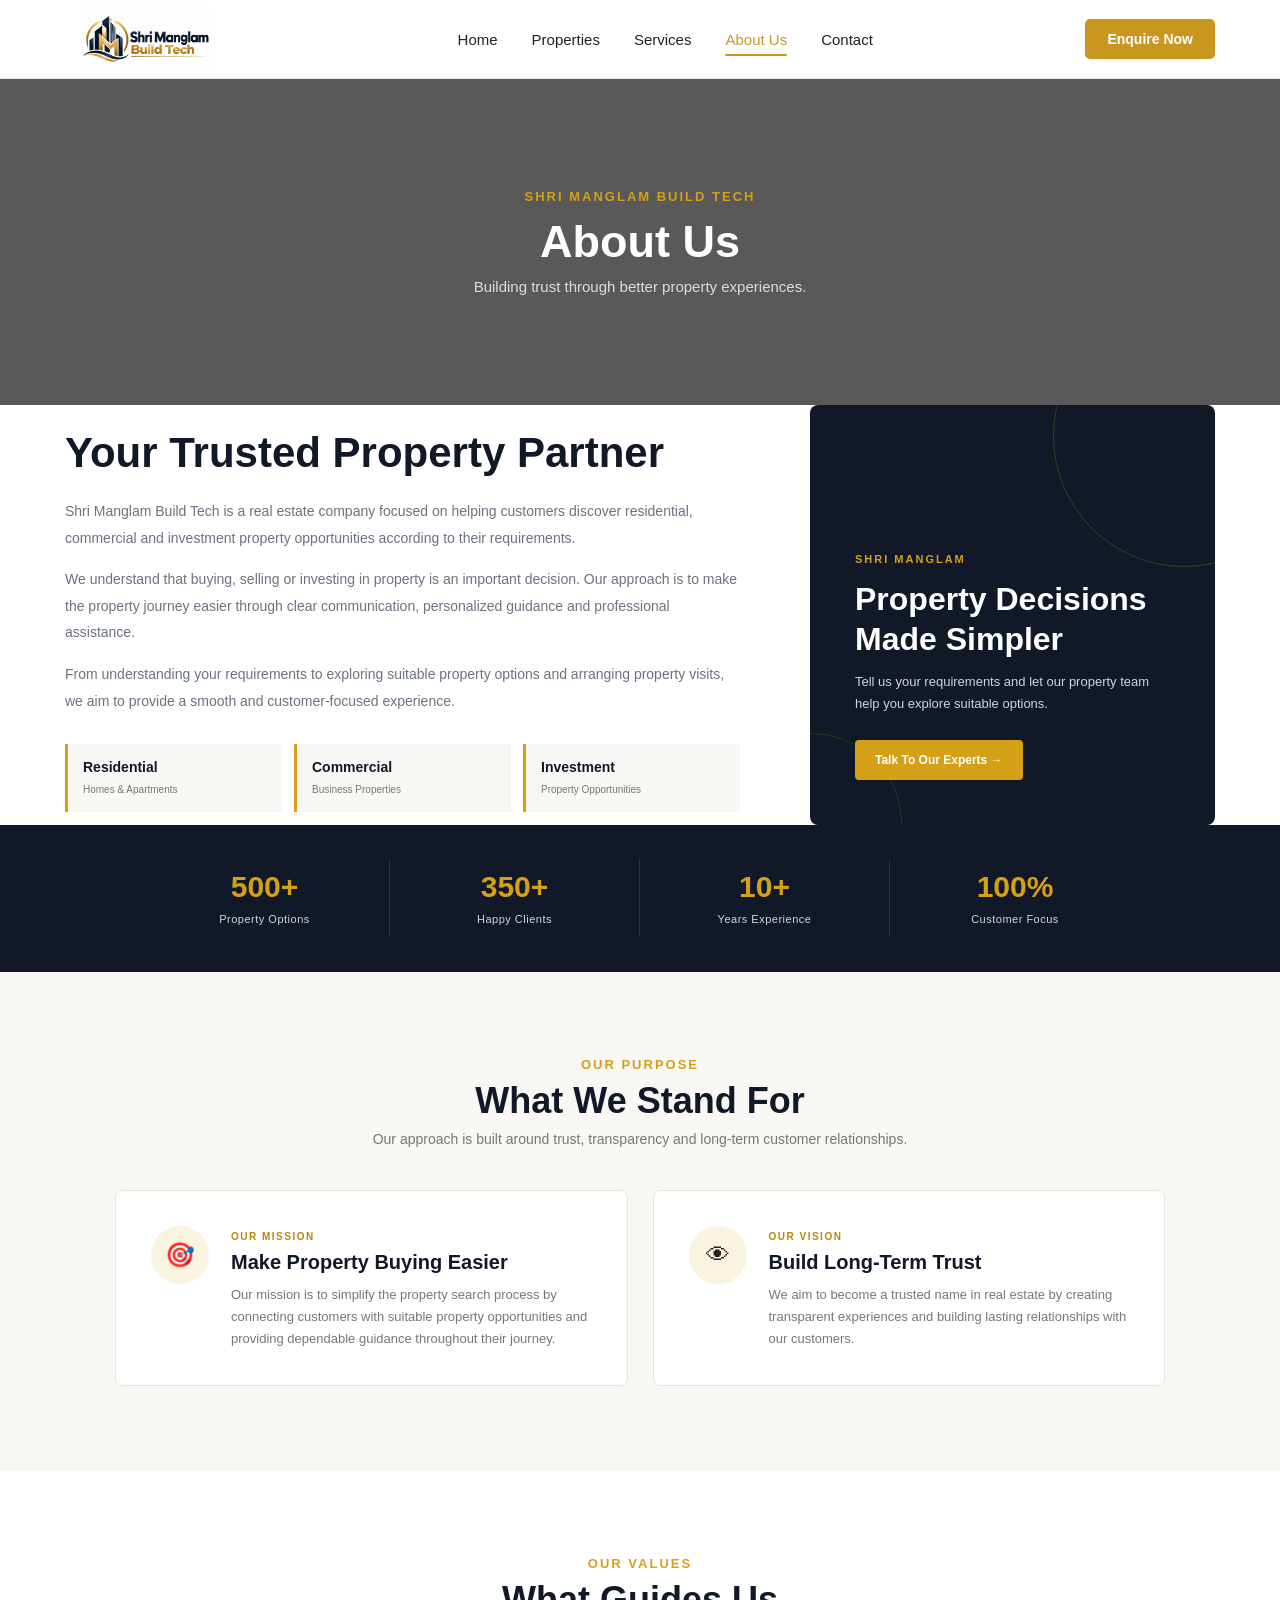
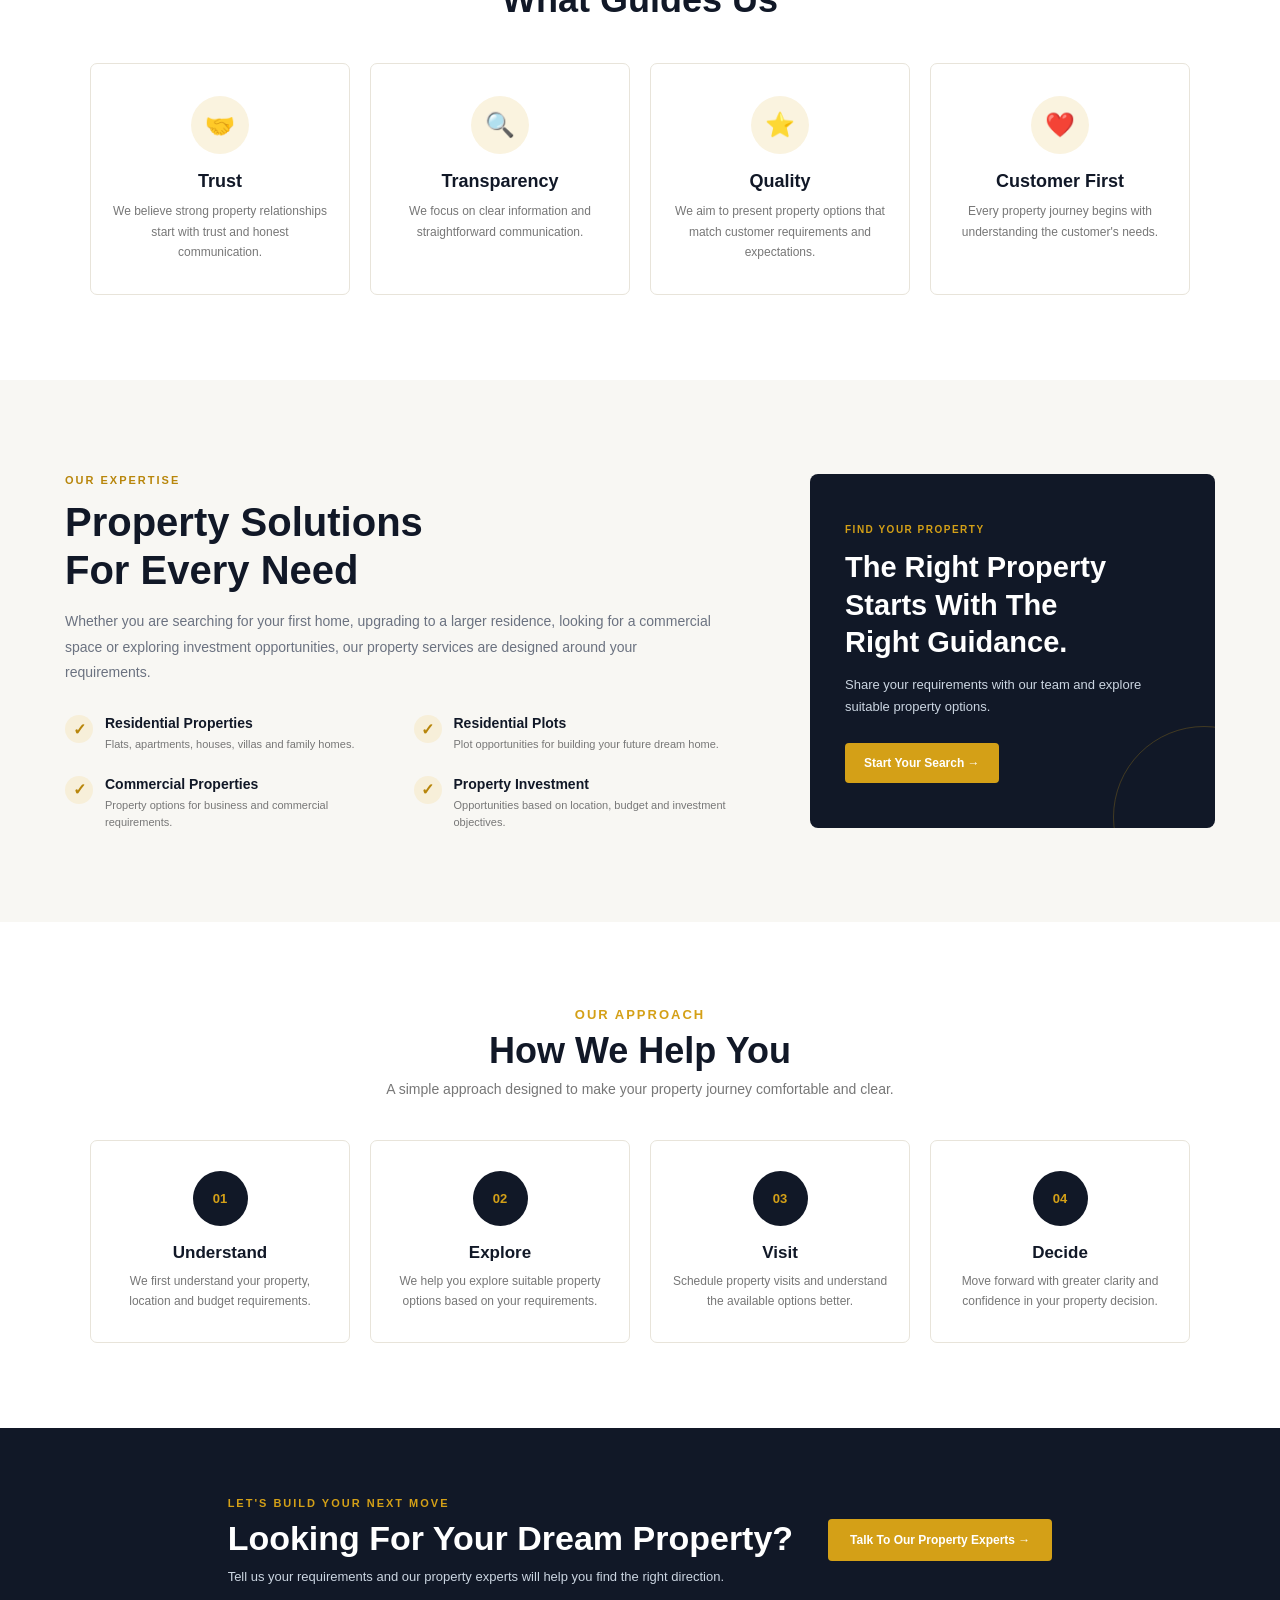
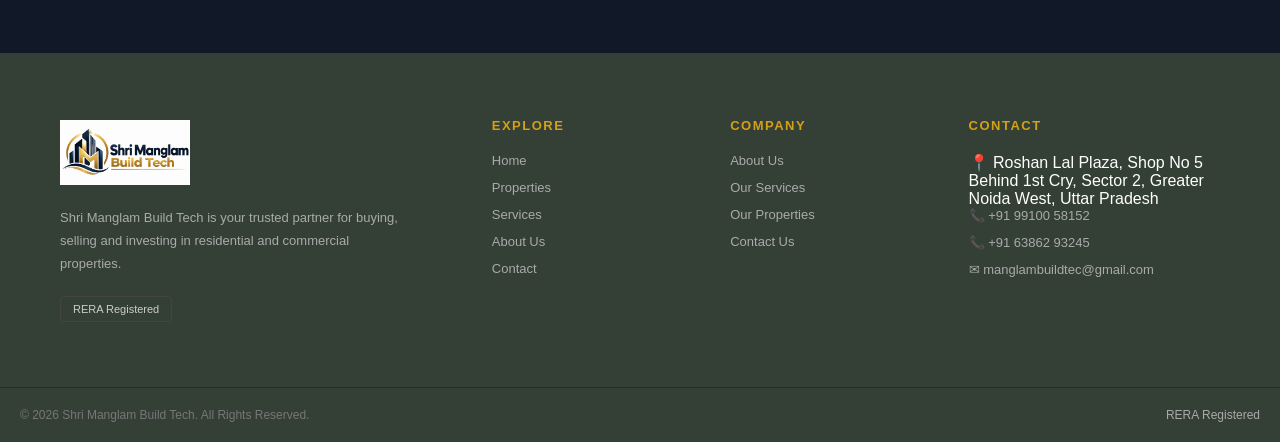
==== about.html @ 51205981 "Initial website" ====
<!DOCTYPE html>
<html lang="en">

<head>
    <meta charset="UTF-8">
    <meta name="viewport" content="width=device-width, initial-scale=1.0">

    <title>About Us | Shri Manglam Build Tech</title>

    <meta name="description"
        content="Learn about Shri Manglam Build Tech and our approach to residential, commercial and investment property solutions.">

    <link rel="stylesheet" href="style.css">
</head>

<body>

    <!-- ================= HEADER ================= -->

    <header class="header">

        <nav class="navbar">

            <div class="logo">
                <a href="index.html">
                    <img src="manglam-logo.jpg" alt="Shri Manglam Build Tech">
                </a>
            </div>

            <ul class="nav-links" id="navLinks">

                <li>
                    <a href="index.html">Home</a>
                </li>

                <li>
                    <a href="properties.html">Properties</a>
                </li>

                <li>
                    <a href="services.html">Services</a>
                </li>

                <li>
                    <a class="active" href="about.html">About Us</a>
                </li>

                <li>
                    <a href="contact.html">Contact</a>
                </li>

            </ul>

            <button class="nav-btn" onclick="openEnquiry()">
                Enquire Now
            </button>

            <div class="menu-icon" onclick="toggleMenu()">
                ☰
            </div>

        </nav>

    </header>


    <!-- ================= PAGE BANNER ================= -->

    <section class="page-banner">

        <div>

            <span class="banner-label">
                SHRI MANGLAM BUILD TECH
            </span>

            <h1>
                About Us
            </h1>

            <p>
                Building trust through better property experiences.
            </p>

        </div>

    </section>


    <!-- ================= ABOUT INTRO ================= -->

    <section class="about-main">

        <div class="about-main-container">

            <div class="about-main-content">


                <h2>
                    Your Trusted Property Partner
                </h2>

                <p>
                    Shri Manglam Build Tech is a real estate company
                    focused on helping customers discover residential,
                    commercial and investment property opportunities
                    according to their requirements.
                </p>

                <p>
                    We understand that buying, selling or investing
                    in property is an important decision. Our approach
                    is to make the property journey easier through
                    clear communication, personalized guidance and
                    professional assistance.
                </p>

                <p>
                    From understanding your requirements to exploring
                    suitable property options and arranging property
                    visits, we aim to provide a smooth and
                    customer-focused experience.
                </p>


                <div class="about-highlight">

                    <div>
                        <strong>Residential</strong>
                        <span>Homes & Apartments</span>
                    </div>

                    <div>
                        <strong>Commercial</strong>
                        <span>Business Properties</span>
                    </div>

                    <div>
                        <strong>Investment</strong>
                        <span>Property Opportunities</span>
                    </div>

                </div>

            </div>


            <div class="about-main-box">

                <div class="about-box-content">

                    <span>
                        SHRI MANGLAM
                    </span>

                    <h3>
                        Property Decisions
                        <br>
                        Made Simpler
                    </h3>

                    <p>
                        Tell us your requirements and let our
                        property team help you explore suitable
                        options.
                    </p>

                    <button onclick="openEnquiry()">
                        Talk To Our Experts →
                    </button>

                </div>

            </div>

        </div>

    </section>


    <!-- ================= STATS ================= -->

    <section class="about-stats">

        <div class="about-stats-container">

            <div class="about-stat">
                <strong>500+</strong>
                <span>Property Options</span>
            </div>

            <div class="about-stat">
                <strong>350+</strong>
                <span>Happy Clients</span>
            </div>

            <div class="about-stat">
                <strong>10+</strong>
                <span>Years Experience</span>
            </div>

            <div class="about-stat">
                <strong>100%</strong>
                <span>Customer Focus</span>
            </div>

        </div>

    </section>


    <!-- ================= MISSION & VISION ================= -->

    <section class="mission-section">

        <div class="section-heading">

            <p>OUR PURPOSE</p>

            <h2>
                What We Stand For
            </h2>

            <span>
                Our approach is built around trust, transparency
                and long-term customer relationships.
            </span>

        </div>


        <div class="mission-grid">

            <!-- Mission -->

            <div class="mission-card">

                <div class="mission-icon">
                    🎯
                </div>

                <div>

                    <span>
                        OUR MISSION
                    </span>

                    <h3>
                        Make Property Buying Easier
                    </h3>

                    <p>
                        Our mission is to simplify the property
                        search process by connecting customers
                        with suitable property opportunities and
                        providing dependable guidance throughout
                        their journey.
                    </p>

                </div>

            </div>


            <!-- Vision -->

            <div class="mission-card">

                <div class="mission-icon">
                    👁
                </div>

                <div>

                    <span>
                        OUR VISION
                    </span>

                    <h3>
                        Build Long-Term Trust
                    </h3>

                    <p>
                        We aim to become a trusted name in real
                        estate by creating transparent experiences
                        and building lasting relationships with
                        our customers.
                    </p>

                </div>

            </div>

        </div>

    </section>


    <!-- ================= OUR VALUES ================= -->

    <section class="values-section">

        <div class="section-heading">

            <p>OUR VALUES</p>

            <h2>
                What Guides Us
            </h2>

        </div>


        <div class="values-grid">

            <div class="value-card">

                <div class="value-icon">
                    🤝
                </div>

                <h3>
                    Trust
                </h3>

                <p>
                    We believe strong property relationships
                    start with trust and honest communication.
                </p>

            </div>


            <div class="value-card">

                <div class="value-icon">
                    🔍
                </div>

                <h3>
                    Transparency
                </h3>

                <p>
                    We focus on clear information and
                    straightforward communication.
                </p>

            </div>


            <div class="value-card">

                <div class="value-icon">
                    ⭐
                </div>

                <h3>
                    Quality
                </h3>

                <p>
                    We aim to present property options that
                    match customer requirements and expectations.
                </p>

            </div>


            <div class="value-card">

                <div class="value-icon">
                    ❤️
                </div>

                <h3>
                    Customer First
                </h3>

                <p>
                    Every property journey begins with
                    understanding the customer's needs.
                </p>

            </div>

        </div>

    </section>


    <!-- ================= PROPERTY EXPERTISE ================= -->

    <section class="expertise-section">

        <div class="expertise-container">

            <div class="expertise-content">

                <span>
                    OUR EXPERTISE
                </span>

                <h2>
                    Property Solutions
                    <br>
                    For Every Need
                </h2>

                <p>
                    Whether you are searching for your first home,
                    upgrading to a larger residence, looking for
                    a commercial space or exploring investment
                    opportunities, our property services are
                    designed around your requirements.
                </p>


                <div class="expertise-list">

                    <div class="expertise-item">

                        <span>✓</span>

                        <div>

                            <h3>
                                Residential Properties
                            </h3>

                            <p>
                                Flats, apartments, houses,
                                villas and family homes.
                            </p>

                        </div>

                    </div>


                    <div class="expertise-item">

                        <span>✓</span>

                        <div>

                            <h3>
                                Residential Plots
                            </h3>

                            <p>
                                Plot opportunities for building
                                your future dream home.
                            </p>

                        </div>

                    </div>


                    <div class="expertise-item">

                        <span>✓</span>

                        <div>

                            <h3>
                                Commercial Properties
                            </h3>

                            <p>
                                Property options for business
                                and commercial requirements.
                            </p>

                        </div>

                    </div>


                    <div class="expertise-item">

                        <span>✓</span>

                        <div>

                            <h3>
                                Property Investment
                            </h3>

                            <p>
                                Opportunities based on location,
                                budget and investment objectives.
                            </p>

                        </div>

                    </div>

                </div>

            </div>


            <div class="expertise-box">

                <span>
                    FIND YOUR PROPERTY
                </span>

                <h3>
                    The Right Property
                    <br>
                    Starts With The
                    <br>
                    Right Guidance.
                </h3>

                <p>
                    Share your requirements with our team
                    and explore suitable property options.
                </p>

                <button onclick="openEnquiry()">
                    Start Your Search →
                </button>

            </div>

        </div>

    </section>


    <!-- ================= HOW WE WORK ================= -->

    <section class="about-process">

        <div class="section-heading">

            <p>
                OUR APPROACH
            </p>

            <h2>
                How We Help You
            </h2>

            <span>
                A simple approach designed to make your
                property journey comfortable and clear.
            </span>

        </div>


        <div class="about-process-grid">

            <div class="about-process-card">

                <div class="process-number">
                    01
                </div>

                <h3>
                    Understand
                </h3>

                <p>
                    We first understand your property,
                    location and budget requirements.
                </p>

            </div>


            <div class="about-process-card">

                <div class="process-number">
                    02
                </div>

                <h3>
                    Explore
                </h3>

                <p>
                    We help you explore suitable property
                    options based on your requirements.
                </p>

            </div>


            <div class="about-process-card">

                <div class="process-number">
                    03
                </div>

                <h3>
                    Visit
                </h3>

                <p>
                    Schedule property visits and understand
                    the available options better.
                </p>

            </div>


            <div class="about-process-card">

                <div class="process-number">
                    04
                </div>

                <h3>
                    Decide
                </h3>

                <p>
                    Move forward with greater clarity
                    and confidence in your property decision.
                </p>

            </div>

        </div>

    </section>


    <!-- ================= CTA ================= -->

    <section class="about-cta">

        <div>

            <span>
                LET'S BUILD YOUR NEXT MOVE
            </span>

            <h2>
                Looking For Your Dream Property?
            </h2>

            <p>
                Tell us your requirements and our property
                experts will help you find the right direction.
            </p>

        </div>

        <button onclick="openEnquiry()">
            Talk To Our Property Experts →
        </button>

    </section>


    <!-- ================= FOOTER ================= -->

    <footer class="site-footer">

        <div class="footer-container">

            <!-- BRAND -->

            <div class="footer-brand">

                <a href="index.html" class="footer-logo">

                    <img
                        src="manglam-logo.jpg"
                        alt="Shri Manglam Build Tech">

                </a>

                <p>
                    Shri Manglam Build Tech is your trusted partner
                    for buying, selling and investing in residential
                    and commercial properties.
                </p>

                <span class="footer-rera">
                    RERA Registered
                </span>

            </div>


            <!-- EXPLORE -->

            <div class="footer-column">

                <h3>
                    EXPLORE
                </h3>

                <a href="index.html">
                    Home
                </a>

                <a href="properties.html">
                    Properties
                </a>

                <a href="services.html">
                    Services
                </a>

                <a href="about.html">
                    About Us
                </a>

                <a href="contact.html">
                    Contact
                </a>

            </div>


            <!-- COMPANY -->

            <div class="footer-column">

                <h3>
                    COMPANY
                </h3>

                <a href="about.html">
                    About Us
                </a>

                <a href="services.html">
                    Our Services
                </a>

                <a href="properties.html">
                    Our Properties
                </a>

                <a href="contact.html">
                    Contact Us
                </a>

            </div>


            <!-- CONTACT -->

            <div class="footer-column footer-contact">

                <h3>
                    CONTACT
                </h3>

                <p>
                    📍 Roshan Lal Plaza, Shop No 5 Behind 1st Cry, Sector 2,
                    Greater Noida West, Uttar Pradesh
                </p>

                <a href="tel:+919910058152">
                    📞 +91 99100 58152
                </a>

                <a href="tel:+916386293245">
                    📞 +91 63862 93245
                </a>

                <a href="mailto:manglambuildtec@gmail.com">
                    ✉ manglambuildtec@gmail.com
                </a>

            </div>

        </div>


        <!-- FOOTER BOTTOM -->

        <div class="footer-bottom">

            <p>
                © 2026 Shri Manglam Build Tech.
                All Rights Reserved.
            </p>

            <span>
                RERA Registered
            </span>

        </div>

    </footer>


    <!-- ================= SCRIPT ================= -->

    <script src="script.js"></script>

</body>

</html>
---- style.css ----
/* =========================================================
   RESET
========================================================= */

* {
    margin: 0;
    padding: 0;
    box-sizing: border-box;
}

html {
    scroll-behavior: smooth;
}

body {
    font-family: "Poppins", sans-serif;
    color: #222;
    background: #fff;
    overflow-x: hidden;
}

button,
input,
select,
textarea {
    font-family: inherit;
}


/* =========================================================
   NAVBAR
========================================================= */

.header {
    width: 100%;
    position: relative;
    z-index: 1000;
    background: #fff;
    border-bottom: 1px solid #eee;
}

.navbar {
    width: 100%;
    max-width: 1200px;
    height: 78px;
    margin: 0 auto;
    padding: 0 25px;

    display: flex;
    align-items: center;
    justify-content: space-between;
}


/* =========================================================
   LOGO
========================================================= */

.logo {
    width: 180px;
    height: 75px;
    display: flex;
    align-items: center;
}

.logo img {
    width: 160px;
    height: 65px;
    object-fit: contain;
    display: block;
}


/* =========================================================
   NAVIGATION LINKS
========================================================= */

.nav-links {
    display: flex;
    align-items: center;
    justify-content: center;

    gap: 34px;

    list-style: none;
    margin: 0;
    padding: 0;
}

.nav-links li {
    margin: 0;
    padding: 0;
}

.nav-links a {
    position: relative;

    display: inline-block;

    color: #222;
    text-decoration: none;

    font-size: 15px;
    font-weight: 500;

    padding: 8px 0;

    transition: all 0.3s ease;
}

.nav-links a:hover {
    color: #c99620;
}

.nav-links a.active {
    color: #c99620;
}

.nav-links a.active::after {
    content: "";

    position: absolute;

    left: 0;
    bottom: 0;

    width: 100%;
    height: 2px;

    background: #c99620;

    border-radius: 5px;
}


/* =========================================================
   ENQUIRE BUTTON
========================================================= */

.nav-btn {
    border: none;
    outline: none;

    background: #c99620;
    color: #fff;

    padding: 12px 22px;

    border-radius: 5px;

    font-size: 14px;
    font-weight: 600;

    cursor: pointer;

    transition: all 0.3s ease;
}

.nav-btn:hover {
    background: #a8790d;
    transform: translateY(-2px);
}


/* =========================================================
   MOBILE MENU ICON
========================================================= */

.menu-icon {
    display: none;

    font-size: 28px;
    color: #222;

    cursor: pointer;
    user-select: none;
}


/* =========================================================
   HERO SECTION
========================================================= */

.hero {
    min-height: 620px;

    position: relative;

    background-image:
        url("https://images.unsplash.com/photo-1600585154340-be6161a56a0c");

    background-size: cover;
    background-position: center;

    display: flex;
    align-items: center;
}

.hero-overlay {
    position: absolute;
    inset: 0;

    background:
        linear-gradient(
            90deg,
            rgba(0, 0, 0, 0.75),
            rgba(0, 0, 0, 0.40),
            rgba(0, 0, 0, 0.25)
        );
}

.hero-content {
    position: relative;
    z-index: 2;

    width: 100%;
    max-width: 1200px;

    margin: 0 auto;

    padding: 60px 25px;

    color: #fff;
}

.small-heading {
    color: #d4a017;

    font-size: 14px;
    font-weight: 600;

    letter-spacing: 2px;

    margin-bottom: 15px;
}

.hero h1 {
    max-width: 800px;

    font-size: 58px;
    line-height: 1.15;

    font-weight: 600;

    margin-bottom: 22px;
}

.hero h1 span {
    color: #d4a017;
}

.hero-text {
    max-width: 620px;

    font-size: 17px;
    line-height: 1.8;

    color: #f1f1f1;

    margin-bottom: 30px;
}


/* =========================================================
   HERO BUTTONS
========================================================= */

.hero-buttons {
    display: flex;
    align-items: center;

    gap: 15px;
}

.primary-btn,
.secondary-btn {
    display: inline-flex;
    align-items: center;
    justify-content: center;

    min-height: 48px;

    padding: 13px 25px;

    border-radius: 5px;

    font-size: 14px;
    font-weight: 600;

    text-decoration: none;

    cursor: pointer;

    transition: all 0.3s ease;
}

.primary-btn {
    background: #d4a017;
    color: #fff;

    border: 1px solid #d4a017;
}

.primary-btn:hover {
    background: #b8860b;
    border-color: #b8860b;

    transform: translateY(-2px);
}

.secondary-btn {
    background: transparent;
    color: #fff;

    border: 1px solid rgba(255, 255, 255, 0.8);
}

.secondary-btn:hover {
    background: #fff;
    color: #111827;

    transform: translateY(-2px);
}


/* =========================================================
   PROPERTY SEARCH
========================================================= */

.search-section {
    position: relative;
    z-index: 10;

    margin-top: -65px;

    padding: 0 20px;
}

.search-container {
    width: 100%;
    max-width: 1100px;

    margin: 0 auto;

    background: #fff;

    padding: 28px;

    border-radius: 10px;

    box-shadow:
        0 10px 40px rgba(0, 0, 0, 0.14);
}

.search-title {
    margin-bottom: 20px;
}

.search-title h2 {
    font-size: 25px;
    font-weight: 600;

    color: #111827;
}

.search-title p {
    margin-top: 4px;

    color: #777;
    font-size: 14px;
}

.search-form {
    display: grid;

    grid-template-columns:
        1fr
        1fr
        1fr
        auto;

    gap: 15px;

    align-items: end;
}

.input-box label {
    display: block;

    margin-bottom: 7px;

    color: #333;

    font-size: 13px;
    font-weight: 600;
}

.input-box input,
.input-box select {
    width: 100%;

    height: 46px;

    padding: 0 13px;

    border: 1px solid #ddd;
    border-radius: 5px;

    outline: none;

    background: #fff;

    color: #333;

    font-size: 14px;

    transition: border-color 0.3s ease;
}

.input-box input:focus,
.input-box select:focus {
    border-color: #d4a017;
}

.search-btn {
    height: 46px;

    padding: 0 22px;

    background: #111827;
    color: #fff;

    border: none;
    border-radius: 5px;

    cursor: pointer;

    font-size: 14px;
    font-weight: 600;

    transition: all 0.3s ease;
}

.search-btn:hover {
    background: #d4a017;
}


/* =========================================================
   STATS
========================================================= */

.stats {
    width: 100%;
    max-width: 1100px;

    margin: 75px auto;

    padding: 0 20px;

    display: grid;

    grid-template-columns: repeat(4, 1fr);

    gap: 20px;

    text-align: center;
}

.stat {
    padding: 15px;
}

.stat h2 {
    color: #d4a017;

    font-size: 36px;
    font-weight: 600;

    margin-bottom: 4px;
}

.stat p {
    color: #666;

    font-size: 14px;
}


/* =========================================================
   COMMON SECTION
========================================================= */

.section {
    width: 100%;
    max-width: 1200px;

    margin: 75px auto;

    padding: 0 20px;
}

.section-heading {
    text-align: center;

    margin-bottom: 42px;
}

.section-heading p {
    color: #d4a017;

    font-size: 13px;
    font-weight: 600;

    letter-spacing: 2px;

    margin-bottom: 8px;
}

.section-heading h2 {
    color: #111827;

    font-size: 36px;
    font-weight: 600;

    margin-bottom: 8px;
}

.section-heading span {
    color: #777;

    font-size: 14px;
}


/* =========================================================
   PROPERTY GRID
========================================================= */

.property-grid {
    display: grid;

    grid-template-columns: repeat(3, 1fr);

    gap: 25px;
}

.property-card {
    overflow: hidden;

    background: #fff;

    border-radius: 10px;

    box-shadow:
        0 5px 25px rgba(0, 0, 0, 0.09);

    transition: all 0.3s ease;
}

.property-card:hover {
    transform: translateY(-7px);

    box-shadow:
        0 12px 35px rgba(0, 0, 0, 0.13);
}


/* =========================================================
   PROPERTY IMAGE
========================================================= */

.property-image {
    position: relative;

    width: 100%;
    height: 235px;

    overflow: hidden;
}

.property-image img {
    width: 100%;
    height: 100%;

    object-fit: cover;

    display: block;

    transition: transform 0.5s ease;
}

.property-card:hover .property-image img {
    transform: scale(1.05);
}

.property-tag {
    position: absolute;

    top: 15px;
    left: 15px;

    padding: 6px 11px;

    background: #d4a017;
    color: #fff;

    border-radius: 3px;

    font-size: 10px;
    font-weight: 700;

    letter-spacing: 0.5px;
}


/* =========================================================
   PROPERTY CONTENT
========================================================= */

.property-content {
    padding: 21px;
}

.property-type {
    color: #d4a017;

    font-size: 11px;
    font-weight: 700;

    letter-spacing: 1px;

    margin-bottom: 6px;
}

.property-content h3 {
    color: #111827;

    font-size: 20px;
    font-weight: 600;

    line-height: 1.4;

    margin: 0 0 7px;
}

.location {
    color: #777;

    font-size: 13px;

    margin-bottom: 14px;
}

.property-details {
    display: flex;
    flex-wrap: wrap;

    gap: 12px;

    padding-bottom: 15px;

    border-bottom: 1px solid #eee;

    color: #666;

    font-size: 12px;
}

.property-bottom {
    display: flex;

    align-items: center;
    justify-content: space-between;

    gap: 10px;

    padding-top: 15px;
}

.property-bottom h3 {
    color: #111827;

    font-size: 19px;

    margin: 0;
}

.property-bottom a,
.property-bottom button {
    color: #d4a017;

    background: none;

    border: none;

    text-decoration: none;

    cursor: pointer;

    font-size: 13px;
    font-weight: 600;

    transition: color 0.3s ease;
}

.property-bottom a:hover,
.property-bottom button:hover {
    color: #a8790d;
}

.center-btn {
    text-align: center;

    margin-top: 40px;
}


/* =========================================================
   CTA
========================================================= */

.cta {
    width: 100%;

    background: #111827;

    color: #fff;

    padding: 65px 30px;

    display: flex;

    align-items: center;
    justify-content: space-between;

    gap: 40px;
}

.cta > div {
    width: 100%;
    max-width: 750px;

    margin-left: auto;
}

.cta button {
    margin-right: auto;
}

.cta p {
    color: #d4a017;

    font-size: 13px;
    font-weight: 600;

    letter-spacing: 1.5px;
}

.cta h2 {
    font-size: 36px;
    font-weight: 600;

    margin: 8px 0;
}

.cta span {
    color: #ccc;

    font-size: 14px;
}

.cta button {
    background: #d4a017;
    color: #fff;

    border: none;

    padding: 14px 25px;

    border-radius: 5px;

    cursor: pointer;

    font-size: 14px;
    font-weight: 600;

    transition: all 0.3s ease;
}

.cta button:hover {
    background: #b8860b;

    transform: translateY(-2px);
}


/* =========================================================
   FOOTER
========================================================= */

footer {
    background: #0b1120;

    color: #fff;
}

.footer-content {
    width: 100%;
    max-width: 1200px;

    margin: 0 auto;

    padding: 55px 20px;

    display: grid;

    grid-template-columns: 2fr 1fr 1fr;

    gap: 45px;
}

.footer-content h2,
.footer-content h3 {
    color: #fff;

    margin-bottom: 16px;
}

.footer-content h2 {
    font-size: 22px;
}

.footer-content h3 {
    font-size: 16px;
}

.footer-content a {
    display: block;

    color: #ccc;

    text-decoration: none;

    margin: 9px 0;

    font-size: 14px;

    transition: color 0.3s ease;
}

.footer-content a:hover {
    color: #d4a017;
}

.footer-content p {
    color: #ccc;

    font-size: 14px;

    line-height: 1.8;
}

.copyright {
    text-align: center;

    padding: 20px;

    border-top: 1px solid #293244;

    color: #aaa;

    font-size: 13px;
}


/* =========================================================
   PAGE BANNER
========================================================= */

.page-banner {
    background:
        linear-gradient(
            rgba(0, 0, 0, 0.65),
            rgba(0, 0, 0, 0.65)
        ),
        url("https://images.unsplash.com/photo-1564013799919-ab600027ffc6");

    background-size: cover;

    background-position: center;

    padding: 110px 20px;

    text-align: center;

    color: #fff;
}

.page-banner h1 {
    font-size: 45px;
    font-weight: 600;

    margin-bottom: 10px;
}

.page-banner p {
    color: #ddd;

    font-size: 15px;
}


/* =========================================================
   SERVICES
========================================================= */

.service-grid {
    display: grid;

    grid-template-columns: repeat(4, 1fr);

    gap: 25px;
}

.service-card {
    padding: 30px 22px;

    text-align: center;

    background: #fff;

    border-radius: 10px;

    box-shadow:
        0 5px 20px rgba(0, 0, 0, 0.08);

    transition: all 0.3s ease;
}

.service-card:hover {
    transform: translateY(-5px);

    box-shadow:
        0 10px 30px rgba(0, 0, 0, 0.12);
}

.service-icon {
    font-size: 45px;

    margin-bottom: 15px;
}

.service-card h3 {
    color: #111827;

    font-size: 18px;
}

.service-card p {
    color: #666;

    line-height: 1.7;

    margin-top: 10px;

    font-size: 13px;
}


/* =========================================================
   ABOUT
========================================================= */

.about-section {
    width: 100%;
    max-width: 900px;

    margin: 70px auto;

    padding: 0 20px;
}

.about-content h2 {
    color: #111827;

    font-size: 38px;
    font-weight: 600;

    margin-bottom: 20px;
}

.about-content p {
    color: #555;

    line-height: 1.8;

    margin-bottom: 15px;

    font-size: 15px;
}


/* =========================================================
   CONTACT
========================================================= */

.contact-section {
    width: 100%;
    max-width: 1100px;

    margin: 70px auto;

    padding: 0 20px;

    display: grid;

    grid-template-columns: 1fr 1fr;

    gap: 50px;
}

.contact-info h2,
.contact-form h2 {
    color: #111827;

    margin-bottom: 25px;

    font-size: 28px;
}

.contact-info p {
    margin: 20px 0;

    color: #555;

    font-size: 14px;
}

.contact-form form {
    display: flex;

    flex-direction: column;

    gap: 15px;
}

.contact-form input,
.contact-form textarea {
    width: 100%;

    padding: 13px;

    border: 1px solid #ddd;

    border-radius: 5px;

    font-family: inherit;

    outline: none;

    font-size: 14px;
}

.contact-form textarea {
    min-height: 140px;

    resize: vertical;
}

.contact-form input:focus,
.contact-form textarea:focus {
    border-color: #d4a017;
}

.contact-form button {
    background: #d4a017;

    color: #fff;

    padding: 13px;

    border: none;

    border-radius: 5px;

    cursor: pointer;

    font-weight: 600;

    transition: all 0.3s ease;
}

.contact-form button:hover {
    background: #b8860b;
}


/* =========================================================
   ENQUIRY MODAL
========================================================= */

.modal {
    display: none;

    position: fixed;

    inset: 0;

    background: rgba(0, 0, 0, 0.72);

    align-items: center;
    justify-content: center;

    padding: 20px;

    z-index: 2000;
}

.modal-content {
    position: relative;

    width: 100%;
    max-width: 450px;

    background: #fff;

    padding: 32px;

    border-radius: 10px;

    box-shadow:
        0 20px 60px rgba(0, 0, 0, 0.25);
}

.modal-content h2 {
    color: #111827;

    font-size: 25px;

    margin-bottom: 7px;
}

.modal-content > p {
    color: #777;

    font-size: 13px;

    line-height: 1.6;
}

.close-btn {
    position: absolute;

    right: 15px;
    top: 10px;

    width: 35px;
    height: 35px;

    border: none;

    background: none;

    color: #333;

    font-size: 30px;

    line-height: 1;

    cursor: pointer;
}

.close-btn:hover {
    color: #d4a017;
}

.modal-content form {
    display: flex;

    flex-direction: column;

    gap: 15px;

    margin-top: 20px;
}

.modal-content input,
.modal-content select {
    width: 100%;

    height: 45px;

    padding: 0 12px;

    border: 1px solid #ddd;

    border-radius: 5px;

    font-family: inherit;

    outline: none;

    font-size: 14px;
}

.modal-content input:focus,
.modal-content select:focus {
    border-color: #d4a017;
}

.modal-content form button {
    background: #d4a017;

    color: #fff;

    border: none;

    padding: 13px;

    border-radius: 5px;

    cursor: pointer;

    font-weight: 600;

    transition: background 0.3s ease;
}

.modal-content form button:hover {
    background: #b8860b;
}


/* =========================================================
   TABLET
========================================================= */

@media (max-width: 1000px) {

    .navbar {
        padding: 0 20px;
    }

    .logo {
        width: 145px;
    }

    .logo img {
        width: 130px;
        height: 60px;
    }

    .nav-links {
        gap: 20px;
    }

    .nav-links a {
        font-size: 14px;
    }

    .nav-btn {
        padding: 10px 16px;
    }

    .hero h1 {
        font-size: 48px;
    }

    .property-grid {
        grid-template-columns: repeat(2, 1fr);
    }

    .service-grid {
        grid-template-columns: repeat(2, 1fr);
    }

}


/* =========================================================
   MOBILE
========================================================= */

@media (max-width: 768px) {

    /* NAVBAR */

    .navbar {
        height: 70px;

        padding: 0 18px;
    }

    .logo {
        width: 130px;
        height: 60px;
    }

    .logo img {
        width: 120px;
        height: 55px;
    }

    .menu-icon {
        display: block;

        font-size: 28px;

        color: #222;
    }

    .nav-links {
        position: absolute;

        top: 70px;
        left: 0;

        width: 100%;

        display: none;

        flex-direction: column;

        align-items: center;

        gap: 0;

        background: #111827;

        padding: 10px 0;

        box-shadow:
            0 8px 20px rgba(0, 0, 0, 0.15);
    }

    .nav-links.show {
        display: flex;
    }

    .nav-links li {
        width: 100%;

        text-align: center;
    }

    .nav-links a {
        display: block;

        width: 100%;

        padding: 13px 0;

        color: #fff;

        font-size: 15px;
    }

    .nav-links a:hover,
    .nav-links a.active {
        color: #d4a017;
    }

    .nav-links a.active::after {
        display: none;
    }

    .nav-btn {
        display: none;
    }


    /* HERO */

    .hero {
        min-height: 570px;

        background-position: center;
    }

    .hero-content {
        padding: 50px 20px;
    }

    .small-heading {
        font-size: 11px;

        letter-spacing: 1.5px;
    }

    .hero h1 {
        font-size: 38px;

        line-height: 1.2;
    }

    .hero-text {
        font-size: 14px;

        line-height: 1.7;
    }

    .hero-buttons {
        flex-direction: column;

        align-items: stretch;

        width: 100%;
        max-width: 300px;
    }

    .primary-btn,
    .secondary-btn {
        width: 100%;

        text-align: center;
    }


    /* SEARCH */

    .search-section {
        margin-top: -35px;

        padding: 0 15px;
    }

    .search-container {
        padding: 20px;

        margin: 0;
    }

    .search-form {
        grid-template-columns: 1fr;
    }

    .search-btn {
        width: 100%;
    }


    /* STATS */

    .stats {
        grid-template-columns: 1fr 1fr;

        gap: 10px;

        margin: 50px auto;
    }

    .stat {
        padding: 10px;
    }

    .stat h2 {
        font-size: 28px;
    }

    .stat p {
        font-size: 12px;
    }


    /* SECTION */

    .section {
        margin: 55px auto;

        padding: 0 15px;
    }

    .section-heading {
        margin-bottom: 30px;
    }

    .section-heading h2 {
        font-size: 30px;
    }

    .section-heading span {
        display: block;

        font-size: 13px;

        line-height: 1.6;
    }


    /* PROPERTY */

    .property-grid {
        grid-template-columns: 1fr;

        gap: 20px;
    }

    .property-image {
        height: 230px;
    }


    /* CTA */

    .cta {
        flex-direction: column;

        text-align: center;

        padding: 50px 20px;

        gap: 25px;
    }

    .cta > div {
        margin: 0;
    }

    .cta h2 {
        font-size: 30px;
    }

    .cta button {
        margin: 0;
    }


    /* FOOTER */

    .footer-content {
        grid-template-columns: 1fr;

        gap: 30px;

        padding: 40px 20px;
    }


    /* SERVICES */

    .service-grid {
        grid-template-columns: 1fr;

        gap: 20px;
    }


    /* CONTACT */

    .contact-section {
        grid-template-columns: 1fr;

        gap: 35px;

        margin: 50px auto;
    }


    /* PAGE BANNER */

    .page-banner {
        padding: 75px 20px;
    }

    .page-banner h1 {
        font-size: 34px;
    }

}


/* =========================================================
   SMALL MOBILE
========================================================= */

@media (max-width: 480px) {

    .navbar {
        padding: 0 14px;
    }

    .logo {
        width: 115px;

        height: 55px;
    }

    .logo img {
        width: 108px;

        height: 50px;
    }

    .menu-icon {
        font-size: 26px;
    }


    .hero {
        min-height: 550px;
    }

    .hero h1 {
        font-size: 32px;
    }

    .hero-text {
        font-size: 13px;
    }

    .small-heading {
        font-size: 10px;
    }


    .search-container {
        padding: 18px;
    }

    .search-title h2 {
        font-size: 22px;
    }


    .stats {
        grid-template-columns: 1fr 1fr;

        padding: 0 15px;

        gap: 5px;
    }

    .stat h2 {
        font-size: 25px;
    }


    .section-heading h2 {
        font-size: 27px;
    }


    .property-image {
        height: 210px;
    }

    .property-content {
        padding: 18px;
    }

    .property-content h3 {
        font-size: 18px;
    }

    .property-details {
        gap: 8px;

        font-size: 11px;
    }

    .property-bottom {
        align-items: flex-start;

        flex-direction: column;
    }


    .cta h2 {
        font-size: 26px;
    }


    .modal-content {
        padding: 25px 20px;
    }

}
/* =====================================================
   FAQ SECTION
===================================================== */

.faq-section {
    width: 100%;
    padding: 100px 20px;

    background: #f8f7f3;
}

.faq-container {
    width: 100%;
    max-width: 1000px;

    margin: 0 auto;
}

.faq-heading {
    text-align: center;

    max-width: 700px;

    margin: 0 auto 50px;
}

.faq-heading span {
    display: block;

    color: #c49a3a;

    font-size: 13px;
    font-weight: 700;

    letter-spacing: 2px;

    margin-bottom: 12px;
}

.faq-heading h2 {
    color: #171717;

    font-size: 42px;
    line-height: 1.2;

    margin-bottom: 15px;
}

.faq-heading p {
    color: #777;

    font-size: 15px;

    line-height: 1.8;
}


/* FAQ ITEM */

.faq-list {
    width: 100%;
}

.faq-item {
    background: #fff;

    border: 1px solid #e8e4db;

    border-radius: 8px;

    margin-bottom: 15px;

    overflow: hidden;

    transition: all 0.3s ease;
}

.faq-item:hover {
    border-color: #d4a017;
}


/* QUESTION */

.faq-question {
    width: 100%;

    display: flex;

    align-items: center;
    justify-content: space-between;

    gap: 20px;

    padding: 22px 25px;

    background: #fff;

    border: none;

    color: #222;

    text-align: left;

    cursor: pointer;

    font-family: inherit;

    font-size: 16px;
    font-weight: 600;
}

.faq-question:hover {
    color: #b8860b;
}

.faq-icon {
    min-width: 30px;
    width: 30px;
    height: 30px;

    display: flex;

    align-items: center;
    justify-content: center;

    border-radius: 50%;

    background: #f5ecd8;

    color: #b8860b;

    font-size: 20px;
    font-weight: 400;

    transition: transform 0.3s ease;
}

.faq-item.active .faq-icon {
    transform: rotate(180deg);

    background: #d4a017;

    color: #fff;
}


/* ANSWER */

.faq-answer {
    max-height: 0;

    overflow: hidden;

    transition: max-height 0.4s ease;

    padding: 0 25px;
}

.faq-answer p {
    color: #666;

    font-size: 14px;

    line-height: 1.8;

    margin-bottom: 15px;
}

.faq-answer p:last-child {
    margin-bottom: 22px;
}

.faq-answer ul {
    padding-left: 20px;

    margin: 0 0 22px;
}

.faq-answer li {
    color: #666;

    font-size: 14px;

    line-height: 1.9;
}


/* =====================================================
   GET IN TOUCH
===================================================== */

.get-in-touch {
    width: 100%;

    padding: 100px 20px;

    background: #181014;
}

.contact-container {
    width: 100%;
    max-width: 1150px;

    margin: 0 auto;

    display: grid;

    grid-template-columns: 1.05fr 0.95fr;

    gap: 70px;

    align-items: center;
}


/* LEFT */

.contact-content {
    color: #fff;
}

.contact-label {
    display: block;

    color: #d4a017;

    font-size: 13px;
    font-weight: 700;

    letter-spacing: 2px;

    margin-bottom: 15px;
}

.contact-content h2 {
    color: #fff;

    font-size: 42px;

    line-height: 1.25;

    font-weight: 600;

    margin-bottom: 20px;
}

.contact-content > p {
    max-width: 600px;

    color: #c8c8c8;

    font-size: 15px;

    line-height: 1.8;

    margin-bottom: 30px;
}

.rera-box {
    display: flex;

    align-items: center;

    flex-wrap: wrap;

    gap: 8px;

    color: #ddd;

    font-size: 13px;
}

.rera-box strong {
    color: #d4a017;
}

.rera-divider {
    color: #777;

    margin: 0 4px;
}


/* =====================================================
   CONTACT FORM
===================================================== */

.contact-form-box {
    background: #fff;

    padding: 35px;

    border-radius: 10px;

    box-shadow:
        0 15px 50px rgba(0, 0, 0, 0.2);
}

.contact-form-box h3 {
    color: #15755d;

    font-size: 25px;

    margin-bottom: 25px;
}

.form-group {
    margin-bottom: 17px;
}

.form-group label {
    display: block;

    color: #c10c0c;

    font-size: 13px;
    font-weight: 600;

    margin-bottom: 7px;
}

.form-group input {
    width: 100%;

    height: 48px;

    padding: 0 14px;

    border: 1px solid #ddd;

    border-radius: 5px;

    outline: none;

    font-family: inherit;

    font-size: 14px;

    transition: border-color 0.3s ease;
}

.form-group input:focus {
    border-color: #d4a017;
}


/* CAPTCHA */

.captcha-box {
    display: flex;

    align-items: center;

    gap: 12px;

    margin-bottom: 18px;
}

.captcha-box span {
    min-width: 70px;

    color: #0e62a6;

    font-size: 15px;
    font-weight: 600;
}

.captcha-box input {
    width: 100%;

    height: 45px;

    padding: 0 12px;

    border: 1px solid #ddd;

    border-radius: 5px;

    outline: none;
}

.captcha-box input:focus {
    border-color: #d4a017;
}


/* SUBMIT */

.contact-submit {
    width: 100%;

    height: 50px;

    display: flex;

    align-items: center;
    justify-content: center;

    gap: 10px;

    background: #d4a017;

    color: #fff;

    border: none;

    border-radius: 5px;

    cursor: pointer;

    font-size: 14px;
    font-weight: 600;

    transition: all 0.3s ease;
}

.contact-submit:hover {
    background: #b8860b;

    transform: translateY(-2px);
}

.form-disclaimer {
    color: #888;

    font-size: 11px;

    line-height: 1.6;

    text-align: center;

    margin-top: 15px;
}


/* =====================================================
   FOOTER
===================================================== */

.site-footer {
    width: 100%;

    background: #343f36;

    color: #fff;
}

.footer-container {
    width: 100%;
    max-width: 1200px;

    margin: 0 auto;

    padding: 65px 20px;

    display: grid;

    grid-template-columns: 2fr 1fr 1fr 1.3fr;

    gap: 45px;
}


/* FOOTER BRAND */

.footer-brand {
    max-width: 350px;
}

.footer-logo {
    display: inline-flex;

    align-items: center;

    margin-bottom: 18px;
}

.footer-logo img {
    width: 130px;
    height: 70px;

    object-fit: contain;

    display: block;
}

.footer-brand p {
    color: #aaa;

    font-size: 13px;

    line-height: 1.8;

    margin-bottom: 20px;
}

.footer-rera {
    display: inline-block;

    padding: 6px 12px;

    border: 1px solid #444;

    border-radius: 4px;

    color: #ccc;

    font-size: 11px;
}


/* FOOTER COLUMNS */

.footer-column h3 {
    color: #d4a017;

    font-size: 13px;

    letter-spacing: 1.5px;

    margin-bottom: 20px;
}

.footer-column a {
    display: block;

    color: #aaa;

    text-decoration: none;

    font-size: 13px;

    margin-bottom: 12px;

    transition: color 0.3s ease;
}

.footer-column a:hover {
    color: #d4a017;

    padding-left: 3px;
}


/* FOOTER BOTTOM */

.footer-bottom {
    width: 100%;

    border-top: 1px solid #222b3b;

    padding: 20px;

    display: flex;

    align-items: center;
    justify-content: space-between;

    gap: 20px;
}

.footer-bottom p,
.footer-bottom span {
    color: #777;

    font-size: 12px;
}

.footer-bottom span {
    color: #aaa;
}


/* =====================================================
   WHATSAPP
===================================================== */

.whatsapp-button {
    position: fixed;

    right: 22px;
    bottom: 85px;

    z-index: 1500;

    padding: 12px 18px;

    background: #25d366;

    color: #fff;

    text-decoration: none;

    border-radius: 50px;

    font-size: 13px;
    font-weight: 600;

    box-shadow:
        0 5px 20px rgba(0, 0, 0, 0.2);

    transition: all 0.3s ease;
}

.whatsapp-button:hover {
    transform: translateY(-3px);
}


/* =====================================================
   SCROLL TO TOP
===================================================== */

.scroll-top {
    position: fixed;

    right: 22px;
    bottom: 25px;

    z-index: 1500;

    width: 42px;
    height: 42px;

    border: none;

    border-radius: 50%;

    background: #d4a017;

    color: #fff;

    font-size: 20px;

    cursor: pointer;

    opacity: 0;
    visibility: hidden;

    transform: translateY(10px);

    transition: all 0.3s ease;
}

.scroll-top.show {
    opacity: 1;
    visibility: visible;

    transform: translateY(0);
}

.scroll-top:hover {
    background: #b8860b;
}


/* =====================================================
   TABLET
===================================================== */

@media (max-width: 900px) {

    .contact-container {
        grid-template-columns: 1fr;

        gap: 45px;
    }

    .contact-content {
        text-align: center;
    }

    .contact-content > p {
        margin-left: auto;
        margin-right: auto;
    }

    .rera-box {
        justify-content: center;
    }

    .footer-container {
        grid-template-columns: 1.5fr 1fr 1fr;

        gap: 35px;
    }

    .footer-brand {
        grid-column: span 3;
        max-width: 600px;
    }

}


/* =====================================================
   MOBILE
===================================================== */

@media (max-width: 768px) {

    .faq-section {
        padding: 70px 15px;
    }

    .faq-heading {
        margin-bottom: 30px;
    }

    .faq-heading h2 {
        font-size: 32px;
    }

    .faq-heading p {
        font-size: 13px;
    }

    .faq-question {
        padding: 18px;

        font-size: 14px;
    }

    .faq-answer {
        padding: 0 18px;
    }

    .faq-answer p,
    .faq-answer li {
        font-size: 13px;
    }


    /* CONTACT */

    .get-in-touch {
        padding: 70px 15px;
    }

    .contact-container {
        gap: 35px;
    }

    .contact-content h2 {
        font-size: 32px;
    }

    .contact-content > p {
        font-size: 13px;
    }

    .contact-form-box {
        padding: 25px 20px;
    }


    /* FOOTER */

    .footer-container {
        grid-template-columns: 1fr;

        padding: 50px 20px;

        gap: 30px;
    }

    .footer-brand {
        grid-column: auto;

        max-width: 100%;
    }

    .footer-column {
        border-top: 1px solid #202a39;

        padding-top: 25px;
    }

    .footer-bottom {
        flex-direction: column;

        text-align: center;

        padding: 18px;
    }

    .whatsapp-button {
        right: 15px;
        bottom: 75px;
    }

    .scroll-top {
        right: 15px;
        bottom: 20px;
    }

}


/* =====================================================
   SMALL MOBILE
===================================================== */

@media (max-width: 480px) {

    .faq-heading h2 {
        font-size: 28px;
    }

    .faq-question {
        padding: 16px;

        font-size: 13px;
    }

    .faq-icon {
        min-width: 27px;

        width: 27px;
        height: 27px;

        font-size: 18px;
    }

    .contact-content h2 {
        font-size: 28px;
    }

    .contact-form-box {
        padding: 22px 17px;
    }

    .captcha-box {
        gap: 8px;
    }

    .footer-logo img {
        width: 115px;
        height: 60px;
    }

}
/* =====================================================
   PROPERTY PAGE
===================================================== */

.property-intro {
    width: 100%;
    padding: 75px 20px 30px;
    background: #fff;
}

.property-intro-content {
    max-width: 750px;
    margin: 0 auto;
    text-align: center;
}

.property-intro-content > span {
    color: #d4a017;
    font-size: 13px;
    font-weight: 700;
    letter-spacing: 2px;
}

.property-intro-content h2 {
    color: #111827;
    font-size: 38px;
    margin: 10px 0;
}

.property-intro-content p {
    color: #777;
    font-size: 14px;
    line-height: 1.8;
}


/* PAGE BANNER */

.banner-label {
    display: block;
    color: #d4a017;
    font-size: 13px;
    font-weight: 600;
    letter-spacing: 2px;
    margin-bottom: 12px;
}


/* FEATURED PROPERTY */

.featured-card {
    position: relative;
}

.featured-tag {
    position: absolute;
    right: 15px;
    top: 15px;

    background: #111827;
    color: #fff;

    padding: 6px 10px;

    border-radius: 3px;

    font-size: 10px;
    font-weight: 700;
}


/* PRICE */

.property-bottom small {
    display: block;

    color: #999;

    font-size: 10px;

    margin-bottom: 2px;
}

.property-bottom button {
    padding: 9px 14px;

    border: 1px solid #d4a017;

    border-radius: 4px;

    background: transparent;

    color: #b8860b;

    font-family: inherit;

    font-size: 12px;

    font-weight: 600;

    cursor: pointer;

    transition: all 0.3s ease;
}

.property-bottom button:hover {
    background: #d4a017;
    color: #fff;
}


/* =====================================================
   WHY PROPERTY
===================================================== */

.why-property {
    width: 100%;

    padding: 80px 20px;

    background: #f8f7f3;
}

.why-grid {
    width: 100%;
    max-width: 1150px;

    margin: 0 auto;

    display: grid;

    grid-template-columns: repeat(4, 1fr);

    gap: 22px;
}

.why-card {
    background: #fff;

    padding: 30px 22px;

    text-align: center;

    border-radius: 8px;

    border: 1px solid #eee;

    transition: all 0.3s ease;
}

.why-card:hover {
    transform: translateY(-5px);

    box-shadow:
        0 10px 30px rgba(0, 0, 0, 0.08);
}

.why-icon {
    width: 55px;
    height: 55px;

    display: flex;

    align-items: center;
    justify-content: center;

    margin: 0 auto 15px;

    border-radius: 50%;

    background: #f7efd9;

    font-size: 25px;
}

.why-card h3 {
    color: #111827;

    font-size: 18px;

    margin-bottom: 8px;
}

.why-card p {
    color: #777;

    font-size: 13px;

    line-height: 1.7;
}


/* =====================================================
   PROPERTY CTA
===================================================== */

.property-cta {
    width: 100%;

    padding: 65px 30px;

    background: #111827;

    color: #fff;

    display: flex;

    align-items: center;
    justify-content: space-between;

    gap: 35px;
}

.property-cta > div {
    max-width: 750px;

    margin-left: auto;
}

.property-cta > div > span {
    color: #d4a017;

    font-size: 12px;

    font-weight: 700;

    letter-spacing: 1.5px;
}

.property-cta h2 {
    font-size: 34px;

    margin: 8px 0;
}

.property-cta p {
    color: #ccc;

    font-size: 14px;

    line-height: 1.7;
}

.property-cta button {
    margin-right: auto;

    background: #d4a017;

    color: #fff;

    border: none;

    padding: 14px 24px;

    border-radius: 5px;

    cursor: pointer;

    font-family: inherit;

    font-weight: 600;

    white-space: nowrap;

    transition: all 0.3s ease;
}

.property-cta button:hover {
    background: #b8860b;

    transform: translateY(-2px);
}


/* =====================================================
   PROPERTY PAGE RESPONSIVE
===================================================== */

@media (max-width: 900px) {

    .why-grid {
        grid-template-columns: repeat(2, 1fr);
    }

    .property-cta {
        flex-direction: column;

        text-align: center;
    }

    .property-cta > div {
        margin: 0 auto;
    }

    .property-cta button {
        margin: 0 auto;
    }

}


@media (max-width: 768px) {

    .property-intro {
        padding: 55px 20px 20px;
    }

    .property-intro-content h2 {
        font-size: 30px;
    }

    .property-intro-content p {
        font-size: 13px;
    }

    .why-property {
        padding: 60px 15px;
    }

    .why-grid {
        grid-template-columns: 1fr;
    }

    .property-cta {
        padding: 50px 20px;
    }

    .property-cta h2 {
        font-size: 28px;
    }

}


@media (max-width: 480px) {

    .featured-tag {
        top: 10px;
        right: 10px;

        font-size: 9px;
    }

    .property-intro-content h2 {
        font-size: 27px;
    }

    .property-cta h2 {
        font-size: 25px;
    }

}
```css
/* =====================================================
   SERVICES PAGE
===================================================== */

.service-intro {
    width: 100%;
    padding: 75px 20px 35px;
    background: #ffffff;
}

.service-intro-content {
    max-width: 780px;
    margin: auto;
    text-align: center;
}

.service-intro-content > span {
    color: #b8860b;
    font-size: 12px;
    font-weight: 700;
    letter-spacing: 2px;
}

.service-intro-content h2 {
    color: #111827;
    font-size: 40px;
    line-height: 1.2;
    margin: 10px 0 15px;
}

.service-intro-content p {
    color: #6b7280;
    font-size: 14px;
    line-height: 1.8;
}


/* =====================================================
   SERVICE CARDS
===================================================== */

.services-section {
    background: #f8f7f3;
}

.service-grid {
    max-width: 1180px;
    margin: 0 auto;

    display: grid;
    grid-template-columns: repeat(4, 1fr);

    gap: 22px;
}

.service-card {
    position: relative;

    background: #ffffff;

    padding: 32px 25px;

    min-height: 340px;

    border: 1px solid #e8e4da;

    border-radius: 8px;

    transition: all 0.3s ease;

    display: flex;
    flex-direction: column;
}

.service-card:hover {
    transform: translateY(-7px);

    border-color: #d4a017;

    box-shadow:
        0 15px 35px rgba(17, 24, 39, 0.10);
}


/* NUMBER */

.service-number {
    position: absolute;

    top: 18px;
    right: 20px;

    color: #e5e7eb;

    font-size: 28px;

    font-weight: 800;
}


/* ICON */

.service-icon {
    width: 58px;
    height: 58px;

    display: flex;

    align-items: center;
    justify-content: center;

    background: #faf3df;

    border: 1px solid #eee1bb;

    border-radius: 50%;

    font-size: 25px;

    margin-bottom: 22px;
}


/* TITLE */

.service-card h2 {
    color: #111827;

    font-size: 20px;

    margin: 0 0 12px;

    line-height: 1.3;
}


/* TEXT */

.service-card p {
    color: #6b7280;

    font-size: 13px;

    line-height: 1.75;

    margin-bottom: 20px;
}


/* LINK */

.service-card a {
    margin-top: auto;

    color: #b8860b;

    text-decoration: none;

    font-size: 12px;

    font-weight: 700;

    transition: all 0.3s ease;
}

.service-card a:hover {
    color: #111827;

    padding-left: 4px;
}



/* =====================================================
   SERVICE BENEFITS
===================================================== */

.service-benefits {
    width: 100%;

    padding: 90px 20px;

    background: #ffffff;
}

.service-benefits-container {
    max-width: 1150px;

    margin: auto;

    display: grid;

    grid-template-columns: 1.4fr 0.8fr;

    gap: 70px;

    align-items: center;
}

.service-benefits-content > span {
    color: #b8860b;

    font-size: 12px;

    font-weight: 700;

    letter-spacing: 2px;
}

.service-benefits-content h2 {
    color: #111827;

    font-size: 40px;

    line-height: 1.2;

    margin: 10px 0 15px;
}

.service-benefits-content > p {
    color: #6b7280;

    font-size: 14px;

    line-height: 1.8;

    max-width: 650px;
}


/* BENEFITS */

.benefit-list {
    margin-top: 30px;

    display: grid;

    grid-template-columns: repeat(2, 1fr);

    gap: 25px;
}

.benefit-item {
    display: flex;

    gap: 13px;

    align-items: flex-start;
}

.benefit-icon {
    min-width: 30px;
    height: 30px;

    display: flex;

    align-items: center;
    justify-content: center;

    background: #f7efd9;

    color: #b8860b;

    border-radius: 50%;

    font-weight: 700;
}

.benefit-item h3 {
    color: #111827;

    font-size: 15px;

    margin: 0 0 5px;
}

.benefit-item p {
    color: #777;

    font-size: 12px;

    line-height: 1.6;

    margin: 0;
}


/* BENEFIT BOX */

.service-benefits-box {
    background: #111827;

    padding: 45px 35px;

    border-radius: 8px;

    color: #ffffff;

    position: relative;

    overflow: hidden;
}

.service-benefits-box::after {
    content: "";

    position: absolute;

    width: 150px;
    height: 150px;

    border: 1px solid rgba(212, 160, 23, 0.25);

    border-radius: 50%;

    right: -65px;
    bottom: -65px;
}

.service-benefits-box > span {
    color: #d4a017;

    font-size: 11px;

    font-weight: 700;

    letter-spacing: 1.5px;
}

.service-benefits-box h3 {
    font-size: 31px;

    line-height: 1.2;

    margin: 12px 0;
}

.service-benefits-box p {
    color: #cbd5e1;

    font-size: 13px;

    line-height: 1.7;

    margin-bottom: 25px;
}

.service-benefits-box button {
    background: #d4a017;

    color: #ffffff;

    border: none;

    padding: 13px 18px;

    border-radius: 4px;

    font-family: inherit;

    font-size: 12px;

    font-weight: 700;

    cursor: pointer;

    transition: all 0.3s ease;
}

.service-benefits-box button:hover {
    background: #b8860b;

    transform: translateY(-2px);
}



/* =====================================================
   PROCESS
===================================================== */

.service-process {
    width: 100%;

    padding: 85px 20px;

    background: #f8f7f3;
}

.process-grid {
    max-width: 1100px;

    margin: auto;

    display: grid;

    grid-template-columns: repeat(4, 1fr);

    gap: 20px;
}

.process-card {
    text-align: center;

    background: #ffffff;

    padding: 30px 20px;

    border: 1px solid #e8e4da;

    border-radius: 7px;
}

.process-icon {
    width: 55px;
    height: 55px;

    margin: 0 auto 18px;

    display: flex;

    align-items: center;
    justify-content: center;

    border-radius: 50%;

    background: #111827;

    color: #d4a017;

    font-size: 13px;

    font-weight: 700;
}

.process-card h3 {
    color: #111827;

    font-size: 16px;

    margin-bottom: 9px;
}

.process-card p {
    color: #777;

    font-size: 12px;

    line-height: 1.7;

    margin: 0;
}



/* =====================================================
   SERVICE CTA
===================================================== */

.service-cta {
    width: 100%;

    padding: 65px 30px;

    background: #111827;

    color: #ffffff;

    display: flex;

    align-items: center;

    justify-content: space-between;

    gap: 40px;
}

.service-cta > div {
    max-width: 750px;

    margin-left: auto;
}

.service-cta > div > span {
    color: #d4a017;

    font-size: 11px;

    font-weight: 700;

    letter-spacing: 2px;
}

.service-cta h2 {
    font-size: 34px;

    margin: 8px 0;
}

.service-cta p {
    color: #cbd5e1;

    font-size: 13px;

    line-height: 1.7;
}

.service-cta button {
    margin-right: auto;

    flex-shrink: 0;

    background: #d4a017;

    color: #ffffff;

    border: none;

    padding: 14px 23px;

    border-radius: 4px;

    font-family: inherit;

    font-size: 12px;

    font-weight: 700;

    cursor: pointer;

    transition: all 0.3s ease;
}

.service-cta button:hover {
    background: #b8860b;

    transform: translateY(-2px);
}



/* =====================================================
   TABLET
===================================================== */

@media (max-width: 1000px) {

    .service-grid {
        grid-template-columns: repeat(2, 1fr);
    }

    .process-grid {
        grid-template-columns: repeat(2, 1fr);
    }

    .service-benefits-container {
        grid-template-columns: 1fr;
        gap: 45px;
    }

}



/* =====================================================
   MOBILE
===================================================== */

@media (max-width: 700px) {

    .service-intro {
        padding: 55px 20px 25px;
    }

    .service-intro-content h2 {
        font-size: 30px;
    }

    .service-intro-content p {
        font-size: 13px;
    }

    .service-grid {
        grid-template-columns: 1fr;
    }

    .service-card {
        min-height: auto;
    }

    .service-benefits {
        padding: 65px 20px;
    }

    .service-benefits-content h2 {
        font-size: 30px;
    }

    .benefit-list {
        grid-template-columns: 1fr;
        gap: 20px;
    }

    .service-benefits-box {
        padding: 35px 25px;
    }

    .service-benefits-box h3 {
        font-size: 27px;
    }

    .process-grid {
        grid-template-columns: 1fr;
    }

    .service-process {
        padding: 65px 15px;
    }

    .service-cta {
        padding: 50px 20px;

        flex-direction: column;

        text-align: center;
    }

    .service-cta > div {
        margin: 0 auto;
    }

    .service-cta h2 {
        font-size: 27px;
    }

    .service-cta button {
        margin: 0 auto;
        width: 100%;
        max-width: 280px;
    }

}



/* =====================================================
   SMALL MOBILE
===================================================== */

@media (max-width: 420px) {

    .service-intro-content h2 {
        font-size: 27px;
    }

    .service-card {
        padding: 27px 21px;
    }

    .service-benefits-content h2 {
        font-size: 27px;
    }

}
```css id="v3zq1k"
/* =====================================================
   ABOUT PAGE
===================================================== */

.about-main {
    width: 100%;
    padding: 90px 20px;
    background: #ffffff;
}

.about-main-container {
    max-width: 1150px;
    margin: auto;

    display: grid;
    grid-template-columns: 1.25fr 0.75fr;

    gap: 70px;

    align-items: center;
}

.about-main-content > .about-label {
    color: #b8860b;
    font-size: 12px;
    font-weight: 700;
    letter-spacing: 2px;
}

.about-main-content h2 {
    color: #111827;
    font-size: 42px;
    line-height: 1.2;

    margin: 10px 0 20px;
}

.about-main-content > p {
    color: #6b7280;
    font-size: 14px;
    line-height: 1.9;

    margin-bottom: 15px;
}


/* HIGHLIGHTS */

.about-highlight {
    margin-top: 30px;

    display: grid;
    grid-template-columns: repeat(3, 1fr);

    gap: 12px;
}

.about-highlight > div {
    padding: 15px;

    background: #f8f7f3;

    border-left: 3px solid #d4a017;
}

.about-highlight strong {
    display: block;

    color: #111827;
    font-size: 14px;

    margin-bottom: 4px;
}

.about-highlight span {
    color: #777;
    font-size: 10px;
    line-height: 1.4;
}


/* ABOUT DARK BOX */

.about-main-box {
    min-height: 420px;

    background: #111827;

    border-radius: 8px;

    padding: 45px;

    display: flex;
    align-items: flex-end;

    position: relative;
    overflow: hidden;
}

.about-main-box::before {
    content: "";

    position: absolute;

    width: 260px;
    height: 260px;

    border: 1px solid rgba(212, 160, 23, 0.25);

    border-radius: 50%;

    top: -100px;
    right: -100px;
}

.about-main-box::after {
    content: "";

    position: absolute;

    width: 180px;
    height: 180px;

    border: 1px solid rgba(212, 160, 23, 0.18);

    border-radius: 50%;

    bottom: -90px;
    left: -90px;
}

.about-box-content {
    position: relative;
    z-index: 2;
}

.about-box-content > span {
    color: #d4a017;

    font-size: 11px;
    font-weight: 700;

    letter-spacing: 2px;
}

.about-box-content h3 {
    color: #ffffff;

    font-size: 32px;
    line-height: 1.25;

    margin: 12px 0;
}

.about-box-content p {
    color: #cbd5e1;

    font-size: 13px;
    line-height: 1.7;

    margin-bottom: 25px;
}

.about-box-content button {
    background: #d4a017;

    color: #ffffff;

    border: none;

    padding: 13px 20px;

    border-radius: 4px;

    font-family: inherit;

    font-size: 12px;
    font-weight: 700;

    cursor: pointer;

    transition: 0.3s ease;
}

.about-box-content button:hover {
    background: #b8860b;

    transform: translateY(-2px);
}


/* =====================================================
   ABOUT STATS
===================================================== */

.about-stats {
    width: 100%;

    padding: 35px 20px;

    background: #111827;
}

.about-stats-container {
    max-width: 1000px;

    margin: auto;

    display: grid;

    grid-template-columns: repeat(4, 1fr);
}

.about-stat {
    text-align: center;

    padding: 10px 20px;

    border-right: 1px solid rgba(255,255,255,0.12);
}

.about-stat:last-child {
    border-right: none;
}

.about-stat strong {
    display: block;

    color: #d4a017;

    font-size: 30px;

    margin-bottom: 5px;
}

.about-stat span {
    color: #d1d5db;

    font-size: 11px;

    letter-spacing: 0.5px;
}


/* =====================================================
   MISSION
===================================================== */

.mission-section {
    width: 100%;

    padding: 85px 20px;

    background: #f8f7f3;
}

.mission-grid {
    max-width: 1050px;

    margin: auto;

    display: grid;

    grid-template-columns: repeat(2, 1fr);

    gap: 25px;
}

.mission-card {
    background: #ffffff;

    padding: 35px;

    border: 1px solid #e8e4da;

    border-radius: 7px;

    display: flex;

    gap: 22px;

    transition: 0.3s ease;
}

.mission-card:hover {
    transform: translateY(-5px);

    box-shadow: 0 15px 35px rgba(0,0,0,0.08);

    border-color: #d4a017;
}

.mission-icon {
    min-width: 58px;
    height: 58px;

    display: flex;

    align-items: center;
    justify-content: center;

    background: #faf3df;

    border-radius: 50%;

    font-size: 24px;
}

.mission-card span {
    color: #b8860b;

    font-size: 10px;

    font-weight: 700;

    letter-spacing: 1.5px;
}

.mission-card h3 {
    color: #111827;

    font-size: 20px;

    margin: 7px 0 10px;
}

.mission-card p {
    color: #777;

    font-size: 13px;

    line-height: 1.7;

    margin: 0;
}


/* =====================================================
   VALUES
===================================================== */

.values-section {
    width: 100%;

    padding: 85px 20px;

    background: #ffffff;
}

.values-grid {
    max-width: 1100px;

    margin: auto;

    display: grid;

    grid-template-columns: repeat(4, 1fr);

    gap: 20px;
}

.value-card {
    text-align: center;

    padding: 32px 20px;

    border: 1px solid #e8e4da;

    border-radius: 7px;

    transition: 0.3s ease;
}

.value-card:hover {
    transform: translateY(-6px);

    border-color: #d4a017;

    box-shadow: 0 12px 30px rgba(0,0,0,0.07);
}

.value-icon {
    width: 58px;
    height: 58px;

    display: flex;

    align-items: center;
    justify-content: center;

    margin: 0 auto 17px;

    background: #faf3df;

    border-radius: 50%;

    font-size: 24px;
}

.value-card h3 {
    color: #111827;

    font-size: 18px;

    margin-bottom: 9px;
}

.value-card p {
    color: #777;

    font-size: 12px;

    line-height: 1.7;

    margin: 0;
}


/* =====================================================
   EXPERTISE
===================================================== */

.expertise-section {
    width: 100%;

    padding: 90px 20px;

    background: #f8f7f3;
}

.expertise-container {
    max-width: 1150px;

    margin: auto;

    display: grid;

    grid-template-columns: 1.25fr 0.75fr;

    gap: 70px;

    align-items: center;
}

.expertise-content > span {
    color: #b8860b;

    font-size: 11px;

    font-weight: 700;

    letter-spacing: 2px;
}

.expertise-content h2 {
    color: #111827;

    font-size: 40px;

    line-height: 1.2;

    margin: 10px 0 15px;
}

.expertise-content > p {
    color: #6b7280;

    font-size: 14px;

    line-height: 1.8;

    max-width: 650px;
}


/* LIST */

.expertise-list {
    margin-top: 30px;

    display: grid;

    grid-template-columns: repeat(2, 1fr);

    gap: 22px;
}

.expertise-item {
    display: flex;

    gap: 12px;

    align-items: flex-start;
}

.expertise-item > span {
    min-width: 28px;
    height: 28px;

    display: flex;

    align-items: center;
    justify-content: center;

    background: #f7efd9;

    color: #b8860b;

    border-radius: 50%;

    font-weight: 700;
}

.expertise-item h3 {
    color: #111827;

    font-size: 14px;

    margin: 0 0 5px;
}

.expertise-item p {
    color: #777;

    font-size: 11px;

    line-height: 1.6;

    margin: 0;
}


/* EXPERTISE BOX */

.expertise-box {
    background: #111827;

    color: #ffffff;

    padding: 45px 35px;

    border-radius: 8px;

    position: relative;

    overflow: hidden;
}

.expertise-box::after {
    content: "";

    position: absolute;

    width: 180px;
    height: 180px;

    border: 1px solid rgba(212,160,23,0.25);

    border-radius: 50%;

    right: -80px;
    bottom: -80px;
}

.expertise-box > span {
    color: #d4a017;

    font-size: 10px;

    font-weight: 700;

    letter-spacing: 1.5px;
}

.expertise-box h3 {
    font-size: 29px;

    line-height: 1.3;

    margin: 12px 0;
}

.expertise-box p {
    color: #cbd5e1;

    font-size: 13px;

    line-height: 1.7;

    margin-bottom: 25px;
}

.expertise-box button {
    background: #d4a017;

    color: #ffffff;

    border: none;

    padding: 13px 19px;

    border-radius: 4px;

    font-family: inherit;

    font-size: 12px;

    font-weight: 700;

    cursor: pointer;
}

.expertise-box button:hover {
    background: #b8860b;
}


/* =====================================================
   PROCESS
===================================================== */

.about-process {
    width: 100%;

    padding: 85px 20px;

    background: #ffffff;
}

.about-process-grid {
    max-width: 1100px;

    margin: auto;

    display: grid;

    grid-template-columns: repeat(4, 1fr);

    gap: 20px;
}

.about-process-card {
    text-align: center;

    padding: 30px 20px;

    border: 1px solid #e8e4da;

    border-radius: 7px;
}

.process-number {
    width: 55px;
    height: 55px;

    display: flex;

    align-items: center;
    justify-content: center;

    margin: 0 auto 17px;

    background: #111827;

    color: #d4a017;

    border-radius: 50%;

    font-size: 13px;

    font-weight: 700;
}

.about-process-card h3 {
    color: #111827;

    font-size: 17px;

    margin-bottom: 8px;
}

.about-process-card p {
    color: #777;

    font-size: 12px;

    line-height: 1.7;

    margin: 0;
}


/* =====================================================
   ABOUT CTA
===================================================== */

.about-cta {
    width: 100%;

    padding: 65px 30px;

    background: #111827;

    color: #ffffff;

    display: flex;

    align-items: center;

    justify-content: space-between;

    gap: 35px;
}

.about-cta > div {
    max-width: 750px;

    margin-left: auto;
}

.about-cta > div > span {
    color: #d4a017;

    font-size: 11px;

    font-weight: 700;

    letter-spacing: 2px;
}

.about-cta h2 {
    font-size: 34px;

    margin: 8px 0;
}

.about-cta p {
    color: #cbd5e1;

    font-size: 13px;

    line-height: 1.7;
}

.about-cta button {
    margin-right: auto;

    flex-shrink: 0;

    background: #d4a017;

    color: #ffffff;

    border: none;

    padding: 14px 22px;

    border-radius: 4px;

    font-family: inherit;

    font-size: 12px;

    font-weight: 700;

    cursor: pointer;

    transition: 0.3s ease;
}

.about-cta button:hover {
    background: #b8860b;

    transform: translateY(-2px);
}


/* =====================================================
   TABLET
===================================================== */

@media (max-width: 950px) {

    .about-main-container,
    .expertise-container {
        grid-template-columns: 1fr;

        gap: 45px;
    }

    .values-grid {
        grid-template-columns: repeat(2, 1fr);
    }

    .about-process-grid {
        grid-template-columns: repeat(2, 1fr);
    }

}


/* =====================================================
   MOBILE
===================================================== */

@media (max-width: 700px) {

    .about-main {
        padding: 60px 20px;
    }

    .about-main-content h2 {
        font-size: 30px;
    }

    .about-main-box {
        min-height: 330px;

        padding: 30px 25px;
    }

    .about-box-content h3 {
        font-size: 27px;
    }

    .about-highlight {
        grid-template-columns: 1fr;
    }

    .about-stats-container {
        grid-template-columns: repeat(2, 1fr);

        row-gap: 20px;
    }

    .about-stat {
        border-right: none;
    }

    .mission-grid {
        grid-template-columns: 1fr;
    }

    .mission-card {
        padding: 27px 22px;
    }

    .values-grid {
        grid-template-columns: 1fr;
    }

    .expertise-section {
        padding: 65px 20px;
    }

    .expertise-content h2 {
        font-size: 30px;
    }

    .expertise-list {
        grid-template-columns: 1fr;
    }

    .expertise-box {
        padding: 35px 25px;
    }

    .expertise-box h3 {
        font-size: 27px;
    }

    .about-process-grid {
        grid-template-columns: 1fr;
    }

    .about-cta {
        flex-direction: column;

        text-align: center;

        padding: 50px 20px;
    }

    .about-cta > div {
        margin: 0 auto;
    }

    .about-cta h2 {
        font-size: 27px;
    }

    .about-cta button {
        margin: 0 auto;

        width: 100%;

        max-width: 280px;
    }

}


/* =====================================================
   SMALL MOBILE
===================================================== */

@media (max-width: 420px) {

    .about-main-content h2 {
        font-size: 27px;
    }

    .about-box-content h3 {
        font-size: 24px;
    }

    .expertise-content h2 {
        font-size: 27px;
    }

}
```css id="k7r3pd"
/* =====================================================
   CONTACT PAGE
===================================================== */

.contact-intro {
    width: 100%;
    padding: 70px 20px 35px;
    background: #ffffff;
}

.contact-intro-content {
    max-width: 750px;
    margin: auto;
    text-align: center;
}

.contact-intro-content > span {
    color: #b8860b;
    font-size: 12px;
    font-weight: 700;
    letter-spacing: 2px;
}

.contact-intro-content h2 {
    color: #111827;
    font-size: 40px;
    margin: 10px 0 14px;
}

.contact-intro-content p {
    color: #6b7280;
    font-size: 14px;
    line-height: 1.8;
}


/* =====================================================
   QUICK CONTACT
===================================================== */

.contact-quick {
    width: 100%;
    padding: 25px 20px 70px;
    background: #ffffff;
}

.contact-quick-grid {
    max-width: 1150px;
    margin: auto;

    display: grid;
    grid-template-columns: repeat(4, 1fr);
    gap: 15px;
}

.contact-quick-card {
    background: #f8f7f3;
    border: 1px solid #e8e4da;
    border-radius: 7px;

    padding: 22px 18px;

    display: flex;
    align-items: flex-start;
    gap: 14px;

    text-decoration: none;

    transition: 0.3s ease;
}

.contact-quick-card:hover {
    transform: translateY(-5px);
    border-color: #d4a017;
    box-shadow: 0 12px 30px rgba(0,0,0,0.07);
}

.contact-quick-icon {
    min-width: 45px;
    height: 45px;

    display: flex;
    align-items: center;
    justify-content: center;

    background: #faf3df;
    border-radius: 50%;

    font-size: 19px;
}

.contact-quick-card span {
    color: #b8860b;

    font-size: 9px;
    font-weight: 700;

    letter-spacing: 1.3px;
}

.contact-quick-card h3 {
    color: #111827;

    font-size: 14px;

    margin: 5px 0;
}

.contact-quick-card p {
    color: #777;

    font-size: 10px;

    margin: 0;
}


/* =====================================================
   MAIN CONTACT
===================================================== */

.contact-main {
    width: 100%;

    padding: 90px 20px;

    background: #f8f7f3;
}

.contact-main-container {
    max-width: 1150px;

    margin: auto;

    display: grid;

    grid-template-columns: 0.85fr 1.15fr;

    gap: 60px;

    align-items: start;
}


/* LEFT */

.contact-label {
    color: #b8860b;

    font-size: 11px;

    font-weight: 700;

    letter-spacing: 2px;
}

.contact-details h2 {
    color: #111827;

    font-size: 40px;

    line-height: 1.2;

    margin: 10px 0 15px;
}

.contact-description {
    color: #6b7280;

    font-size: 14px;

    line-height: 1.8;

    max-width: 480px;
}


/* DETAIL ITEM */

.contact-detail-item {
    display: flex;

    gap: 15px;

    margin-top: 28px;
}

.contact-detail-icon {
    min-width: 45px;
    height: 45px;

    display: flex;

    align-items: center;
    justify-content: center;

    background: #ffffff;

    border: 1px solid #e5dfd0;

    border-radius: 50%;

    font-size: 18px;
}

.contact-detail-item h3 {
    color: #111827;

    font-size: 15px;

    margin: 0 0 5px;
}

.contact-detail-item p {
    color: #777;

    font-size: 12px;

    line-height: 1.6;

    margin: 0;
}

.contact-detail-item a {
    color: #b8860b;

    font-size: 12px;

    font-weight: 600;

    text-decoration: none;
}


/* TRUST */

.contact-trust {
    margin-top: 35px;

    padding: 18px 20px;

    border-left: 3px solid #d4a017;

    background: #ffffff;
}

.contact-trust strong {
    display: block;

    color: #111827;

    font-size: 13px;

    margin-bottom: 4px;
}

.contact-trust span {
    color: #777;

    font-size: 11px;
}


/* =====================================================
   CONTACT FORM
===================================================== */

.contact-form-box {
    background: #ffffff;

    padding: 40px;

    border-radius: 8px;

    border: 1px solid #e8e4da;

    box-shadow: 0 15px 40px rgba(17,24,39,0.07);
}

.contact-form-heading > span {
    color: #b8860b;

    font-size: 10px;

    font-weight: 700;

    letter-spacing: 1.5px;
}

.contact-form-heading h2 {
    color: #111827;

    font-size: 27px;

    margin: 7px 0;
}

.contact-form-heading p {
    color: #777;

    font-size: 12px;

    margin-bottom: 25px;
}


/* FORM ROW */

.form-row {
    display: grid;

    grid-template-columns: repeat(2, 1fr);

    gap: 15px;
}

.form-group {
    margin-bottom: 17px;
}

.form-group label {
    display: block;

    color: #374151;

    font-size: 11px;

    font-weight: 600;

    margin-bottom: 7px;
}

.form-group input,
.form-group select,
.form-group textarea {
    width: 100%;

    box-sizing: border-box;

    border: 1px solid #ddd8ce;

    background: #fafaf9;

    border-radius: 4px;

    padding: 12px 13px;

    color: #111827;

    font-family: inherit;

    font-size: 12px;

    outline: none;

    transition: 0.3s ease;
}

.form-group input:focus,
.form-group select:focus,
.form-group textarea:focus {
    border-color: #d4a017;

    background: #ffffff;

    box-shadow: 0 0 0 3px rgba(212,160,23,0.08);
}

.form-group textarea {
    resize: vertical;

    min-height: 120px;
}


/* SUBMIT */

.contact-submit {
    width: 100%;

    background: #111827;

    color: #ffffff;

    border: none;

    padding: 14px 20px;

    border-radius: 4px;

    font-family: inherit;

    font-size: 12px;

    font-weight: 700;

    cursor: pointer;

    transition: 0.3s ease;
}

.contact-submit:hover {
    background: #d4a017;

    transform: translateY(-2px);
}

.form-note {
    text-align: center;

    color: #999;

    font-size: 9px;

    margin: 12px 0 0;
}


/* =====================================================
   BENEFITS
===================================================== */

.contact-benefits {
    width: 100%;

    padding: 85px 20px;

    background: #ffffff;
}

.contact-benefit-grid {
    max-width: 1100px;

    margin: auto;

    display: grid;

    grid-template-columns: repeat(4, 1fr);

    gap: 20px;
}

.contact-benefit-card {
    text-align: center;

    padding: 30px 20px;

    border: 1px solid #e8e4da;

    border-radius: 7px;

    transition: 0.3s ease;
}

.contact-benefit-card:hover {
    transform: translateY(-6px);

    border-color: #d4a017;

    box-shadow: 0 12px 30px rgba(0,0,0,0.07);
}

.contact-benefit-icon {
    width: 55px;
    height: 55px;

    margin: 0 auto 15px;

    display: flex;

    align-items: center;
    justify-content: center;

    background: #faf3df;

    border-radius: 50%;

    font-size: 22px;
}

.contact-benefit-card h3 {
    color: #111827;

    font-size: 16px;

    margin-bottom: 8px;
}

.contact-benefit-card p {
    color: #777;

    font-size: 12px;

    line-height: 1.7;

    margin: 0;
}


/* =====================================================
   LOCATION
===================================================== */

.contact-location {
    width: 100%;

    padding: 85px 20px;

    background: #f8f7f3;
}

.contact-location-container {
    max-width: 1150px;

    margin: auto;

    display: grid;

    grid-template-columns: 0.8fr 1.2fr;

    gap: 50px;

    align-items: stretch;
}

.location-content {
    padding: 25px 0;
}

.location-content > span {
    color: #b8860b;

    font-size: 11px;

    font-weight: 700;

    letter-spacing: 2px;
}

.location-content h2 {
    color: #111827;

    font-size: 35px;

    line-height: 1.25;

    margin: 10px 0 15px;
}

.location-content > p {
    color: #6b7280;

    font-size: 13px;

    line-height: 1.8;
}

.location-address {
    margin: 25px 0;

    padding: 18px 20px;

    background: #ffffff;

    border-left: 3px solid #d4a017;
}

.location-address strong {
    color: #111827;

    font-size: 13px;
}

.location-address p {
    color: #777;

    font-size: 12px;

    line-height: 1.6;

    margin: 7px 0 0;
}

.map-button {
    display: inline-block;

    background: #111827;

    color: #ffffff;

    text-decoration: none;

    padding: 12px 18px;

    border-radius: 4px;

    font-size: 11px;

    font-weight: 700;

    transition: 0.3s ease;
}

.map-button:hover {
    background: #d4a017;
}


/* MAP PLACEHOLDER */

.location-map {
    min-height: 360px;

    border-radius: 8px;

    overflow: hidden;

    background:
        linear-gradient(
            135deg,
            #e9e7df,
            #d9d6cc
        );

    border: 1px solid #ddd8ce;
}

.map-placeholder {
    width: 100%;
    height: 100%;

    min-height: 360px;

    display: flex;

    align-items: center;
    justify-content: center;

    text-align: center;
}

.map-placeholder > div {
    background: rgba(255,255,255,0.94);

    padding: 28px 35px;

    border-radius: 7px;

    box-shadow: 0 10px 30px rgba(0,0,0,0.10);
}

.map-placeholder span {
    font-size: 30px;
}

.map-placeholder h3 {
    color: #111827;

    font-size: 18px;

    margin: 8px 0 5px;
}

.map-placeholder p {
    color: #777;

    font-size: 11px;

    margin-bottom: 12px;
}

.map-placeholder a {
    color: #b8860b;

    font-size: 11px;

    font-weight: 700;

    text-decoration: none;
}


/* =====================================================
   FINAL CTA
===================================================== */

.contact-cta {
    width: 100%;

    padding: 65px 30px;

    background: #111827;

    color: #ffffff;

    display: flex;

    align-items: center;

    justify-content: space-between;

    gap: 40px;
}

.contact-cta > div:first-child {
    max-width: 700px;

    margin-left: auto;
}

.contact-cta > div:first-child > span {
    color: #d4a017;

    font-size: 10px;

    font-weight: 700;

    letter-spacing: 2px;
}

.contact-cta h2 {
    font-size: 33px;

    margin: 8px 0;
}

.contact-cta p {
    color: #cbd5e1;

    font-size: 13px;

    line-height: 1.7;
}

.contact-cta-buttons {
    margin-right: auto;

    display: flex;

    gap: 10px;

    flex-shrink: 0;
}

.contact-cta-buttons a,
.contact-cta-buttons button {
    padding: 13px 18px;

    border-radius: 4px;

    font-family: inherit;

    font-size: 11px;

    font-weight: 700;

    text-decoration: none;

    cursor: pointer;
}

.cta-call {
    background: transparent;

    color: #ffffff;

    border: 1px solid #d4a017;
}

.contact-cta-buttons button {
    background: #d4a017;

    color: #ffffff;

    border: 1px solid #d4a017;
}

.contact-cta-buttons a:hover,
.contact-cta-buttons button:hover {
    background: #b8860b;

    border-color: #b8860b;
}


/* =====================================================
   TABLET
===================================================== */

@media (max-width: 1000px) {

    .contact-quick-grid {
        grid-template-columns: repeat(2, 1fr);
    }

    .contact-main-container {
        grid-template-columns: 1fr;

        gap: 45px;
    }

    .contact-benefit-grid {
        grid-template-columns: repeat(2, 1fr);
    }

    .contact-location-container {
        grid-template-columns: 1fr;
    }

}


/* =====================================================
   MOBILE
===================================================== */

@media (max-width: 700px) {

    .contact-intro {
        padding: 55px 20px 25px;
    }

    .contact-intro-content h2 {
        font-size: 30px;
    }

    .contact-quick {
        padding: 20px 15px 55px;
    }

    .contact-quick-grid {
        grid-template-columns: 1fr;
    }

    .contact-main {
        padding: 60px 15px;
    }

    .contact-details h2 {
        font-size: 30px;
    }

    .contact-form-box {
        padding: 27px 20px;
    }

    .form-row {
        grid-template-columns: 1fr;
        gap: 0;
    }

    .contact-benefits {
        padding: 65px 15px;
    }

    .contact-benefit-grid {
        grid-template-columns: 1fr;
    }

    .contact-location {
        padding: 60px 15px;
    }

    .location-content h2 {
        font-size: 29px;
    }

    .location-map,
    .map-placeholder {
        min-height: 300px;
    }

    .contact-cta {
        padding: 50px 20px;

        flex-direction: column;

        text-align: center;
    }

    .contact-cta > div:first-child {
        margin: 0 auto;
    }

    .contact-cta h2 {
        font-size: 27px;
    }

    .contact-cta-buttons {
        margin: 0 auto;

        width: 100%;

        flex-direction: column;

        max-width: 280px;
    }

    .contact-cta-buttons a,
    .contact-cta-buttons button {
        width: 100%;
    }

}


/* =====================================================
   SMALL MOBILE
===================================================== */

@media (max-width: 420px) {

    .contact-intro-content h2 {
        font-size: 27px;
    }

    .contact-details h2 {
        font-size: 27px;
    }

    .contact-form-heading h2 {
        font-size: 24px;
    }

}
```
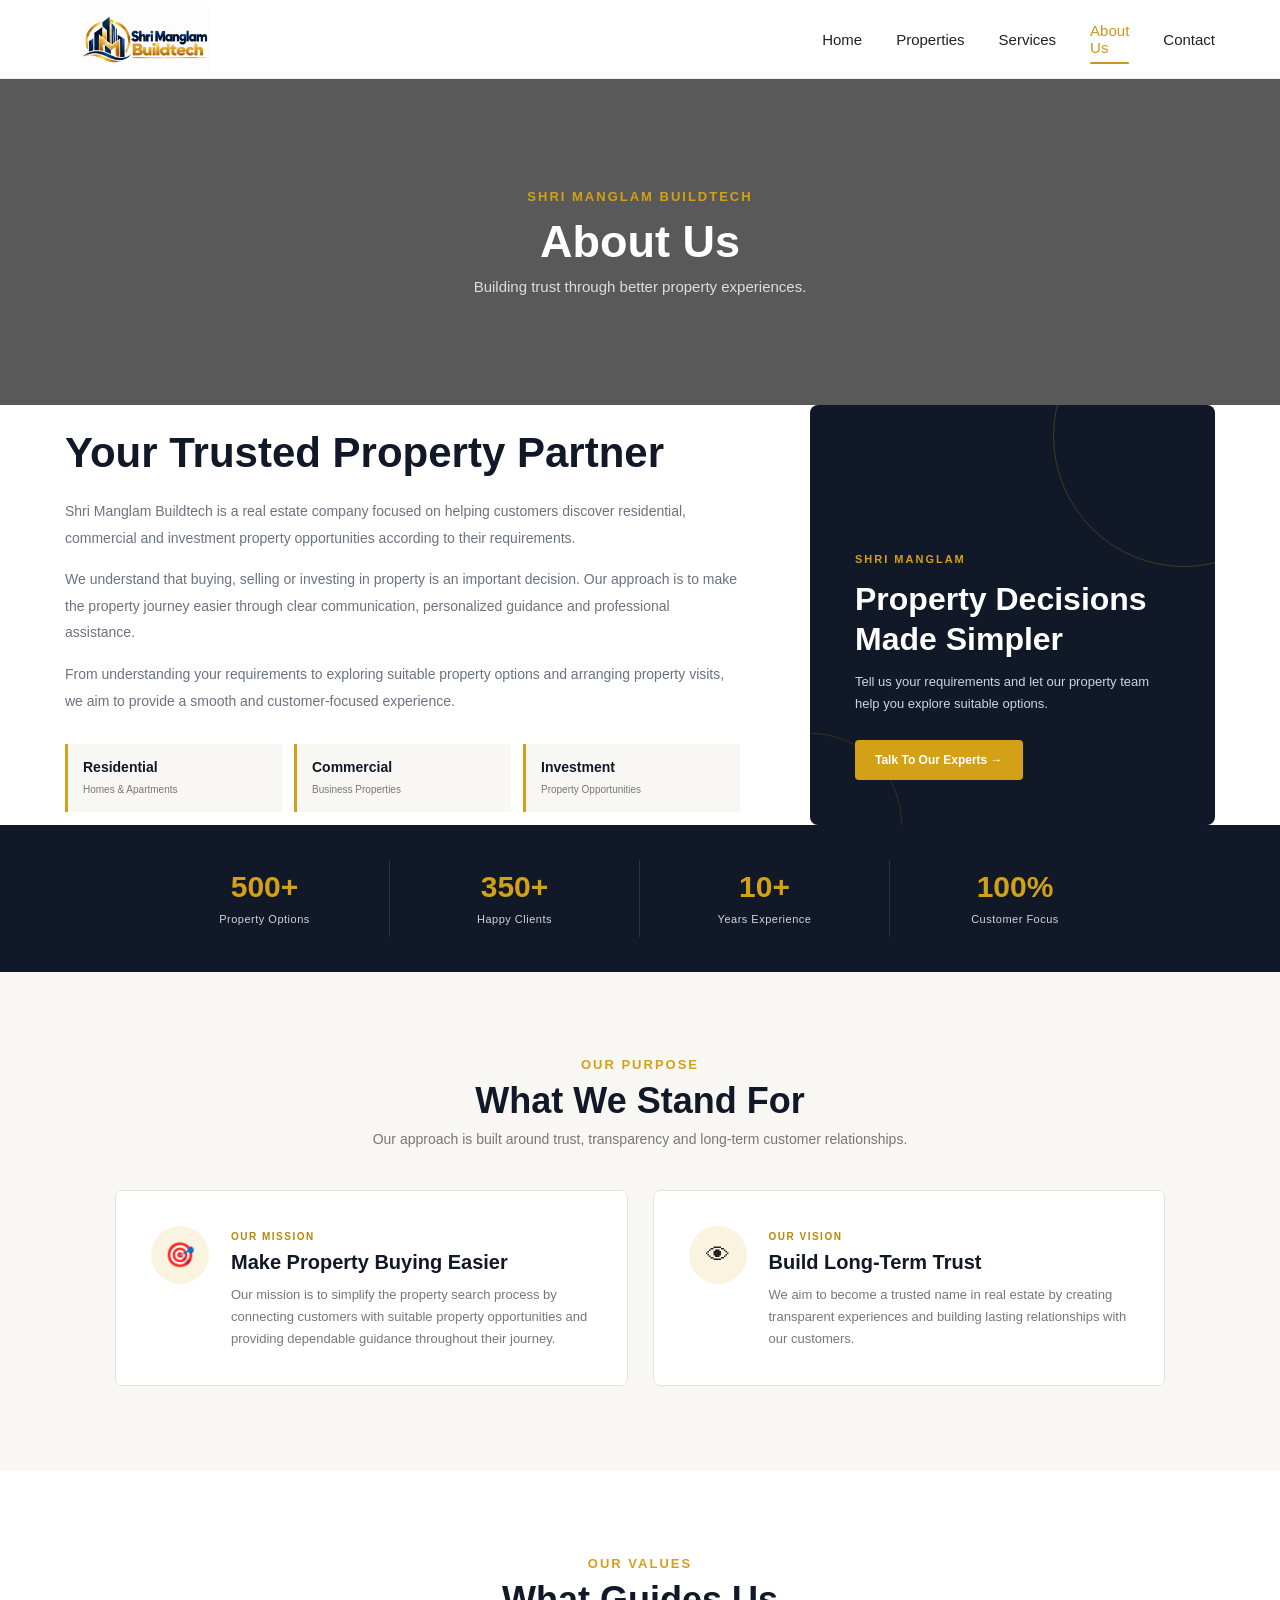
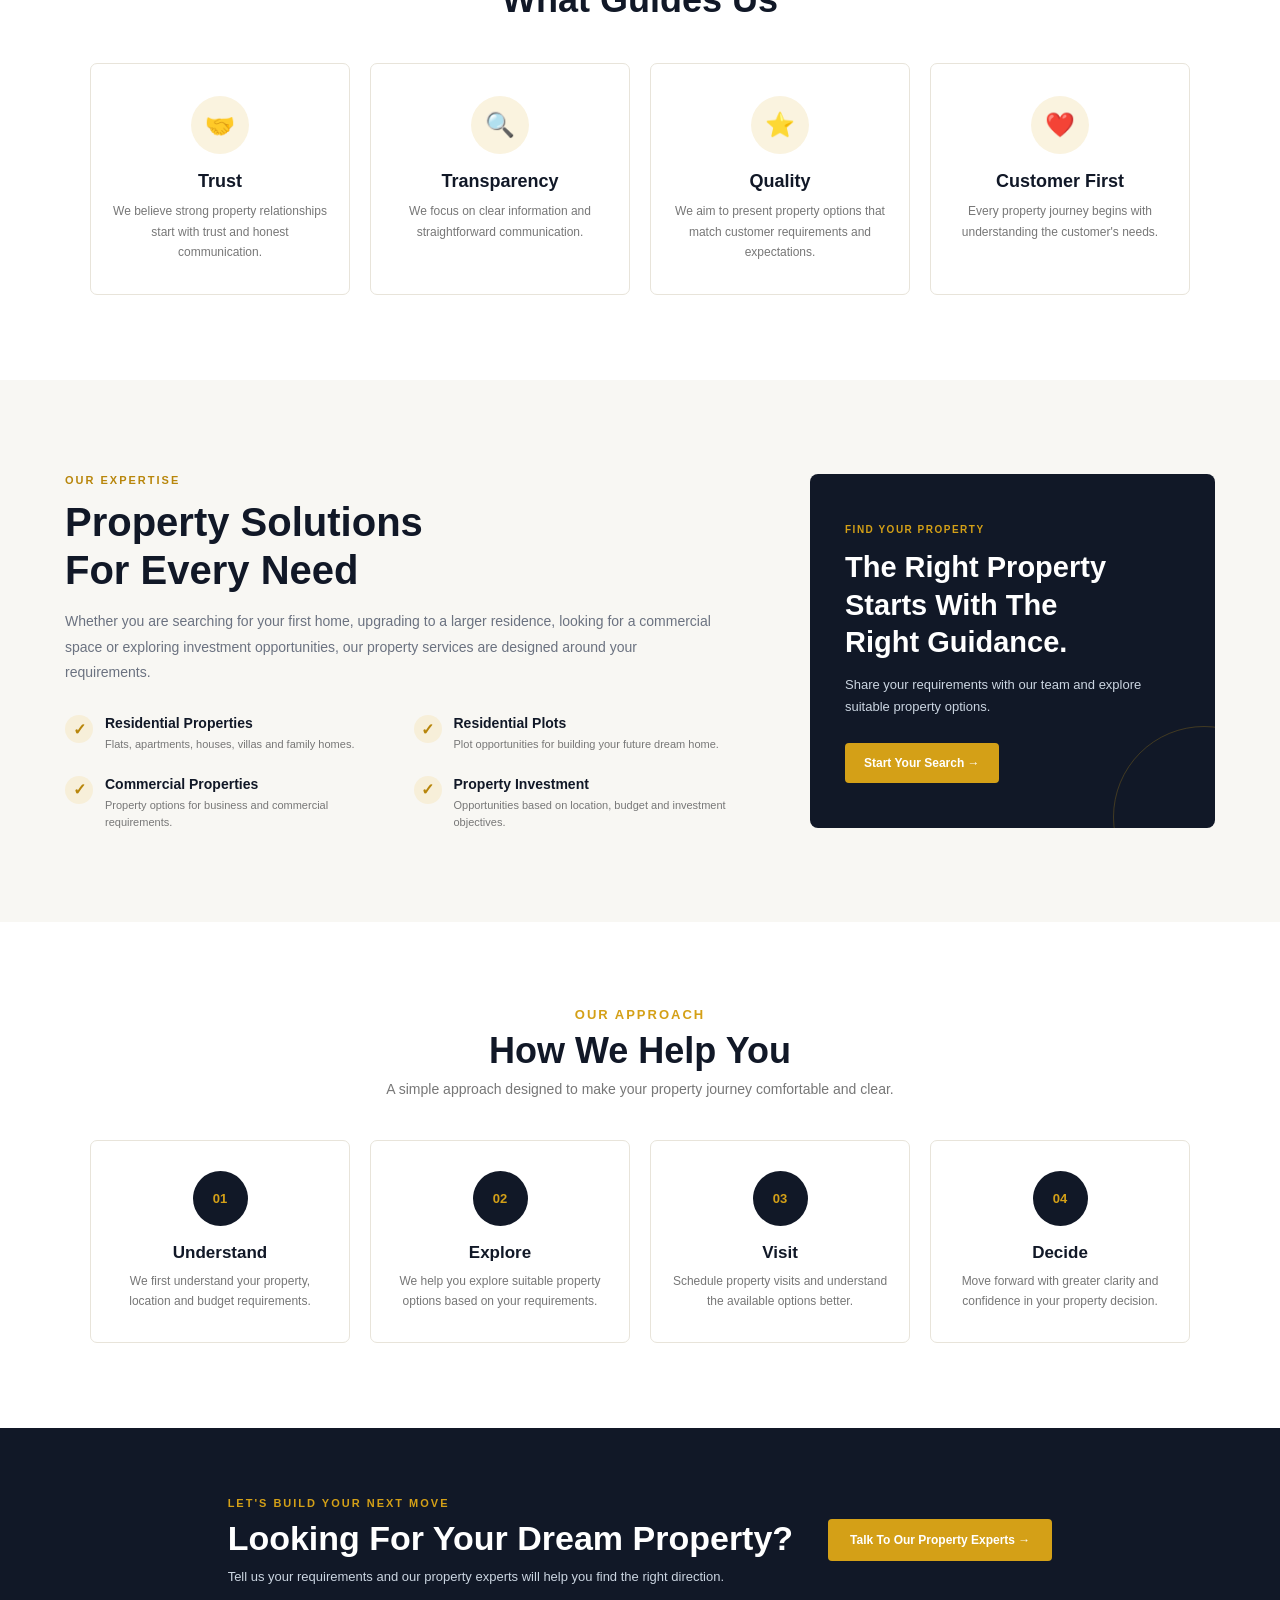
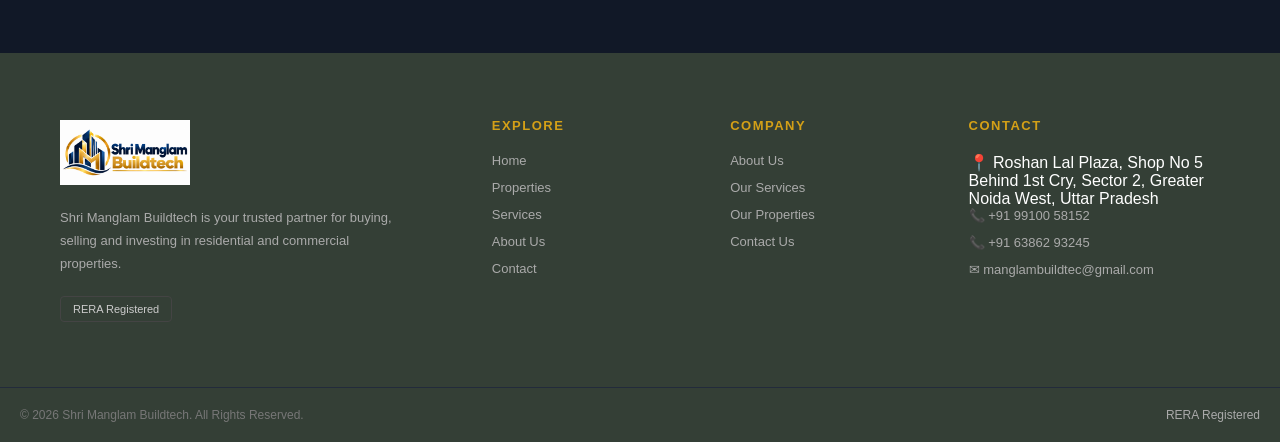
==== commit a32c893a: "update website" ====
--- a/about.html
+++ b/about.html
@@ -5,10 +5,10 @@
     <meta charset="UTF-8">
     <meta name="viewport" content="width=device-width, initial-scale=1.0">
 
-    <title>About Us | Shri Manglam Build Tech</title>
+    <title>About Us | Shri Manglam Buildtech</title>
 
     <meta name="description"
-        content="Learn about Shri Manglam Build Tech and our approach to residential, commercial and investment property solutions.">
+        content="Learn about Shri Manglam Buildtech and our approach to residential, commercial and investment property solutions.">
 
     <link rel="stylesheet" href="style.css">
 </head>
@@ -23,7 +23,7 @@
 
             <div class="logo">
                 <a href="index.html">
-                    <img src="manglam-logo.jpg" alt="Shri Manglam Build Tech">
+                    <img src="manglam-logo.jpg" alt="Shri Manglam Buildtech">
                 </a>
             </div>
 
@@ -51,9 +51,6 @@
 
             </ul>
 
-            <button class="nav-btn" onclick="openEnquiry()">
-                Enquire Now
-            </button>
 
             <div class="menu-icon" onclick="toggleMenu()">
                 ☰
@@ -71,7 +68,7 @@
         <div>
 
             <span class="banner-label">
-                SHRI MANGLAM BUILD TECH
+                SHRI MANGLAM BUILDTECH
             </span>
 
             <h1>
@@ -101,7 +98,7 @@
                 </h2>
 
                 <p>
-                    Shri Manglam Build Tech is a real estate company
+                    Shri Manglam Buildtech is a real estate company
                     focused on helping customers discover residential,
                     commercial and investment property opportunities
                     according to their requirements.
@@ -674,12 +671,12 @@
 
                     <img
                         src="manglam-logo.jpg"
-                        alt="Shri Manglam Build Tech">
-
-                </a>
-
-                <p>
-                    Shri Manglam Build Tech is your trusted partner
+                        alt="Shri Manglam Buildtech">
+
+                </a>
+
+                <p>
+                    Shri Manglam Buildtech is your trusted partner
                     for buying, selling and investing in residential
                     and commercial properties.
                 </p>
@@ -784,7 +781,7 @@
         <div class="footer-bottom">
 
             <p>
-                © 2026 Shri Manglam Build Tech.
+                © 2026 Shri Manglam Buildtech.
                 All Rights Reserved.
             </p>
 
--- a/style.css
+++ b/style.css
@@ -1293,12 +1293,12 @@
     }
 
     .logo {
-        width: 130px;
+        width: 300px;
         height: 60px;
     }
 
     .logo img {
-        width: 120px;
+        width: 300px;
         height: 55px;
     }
 
@@ -5384,4 +5384,7 @@
     }
 
 }
-```
+.logo {
+    width: 1000px;
+    height: 500px;
+}
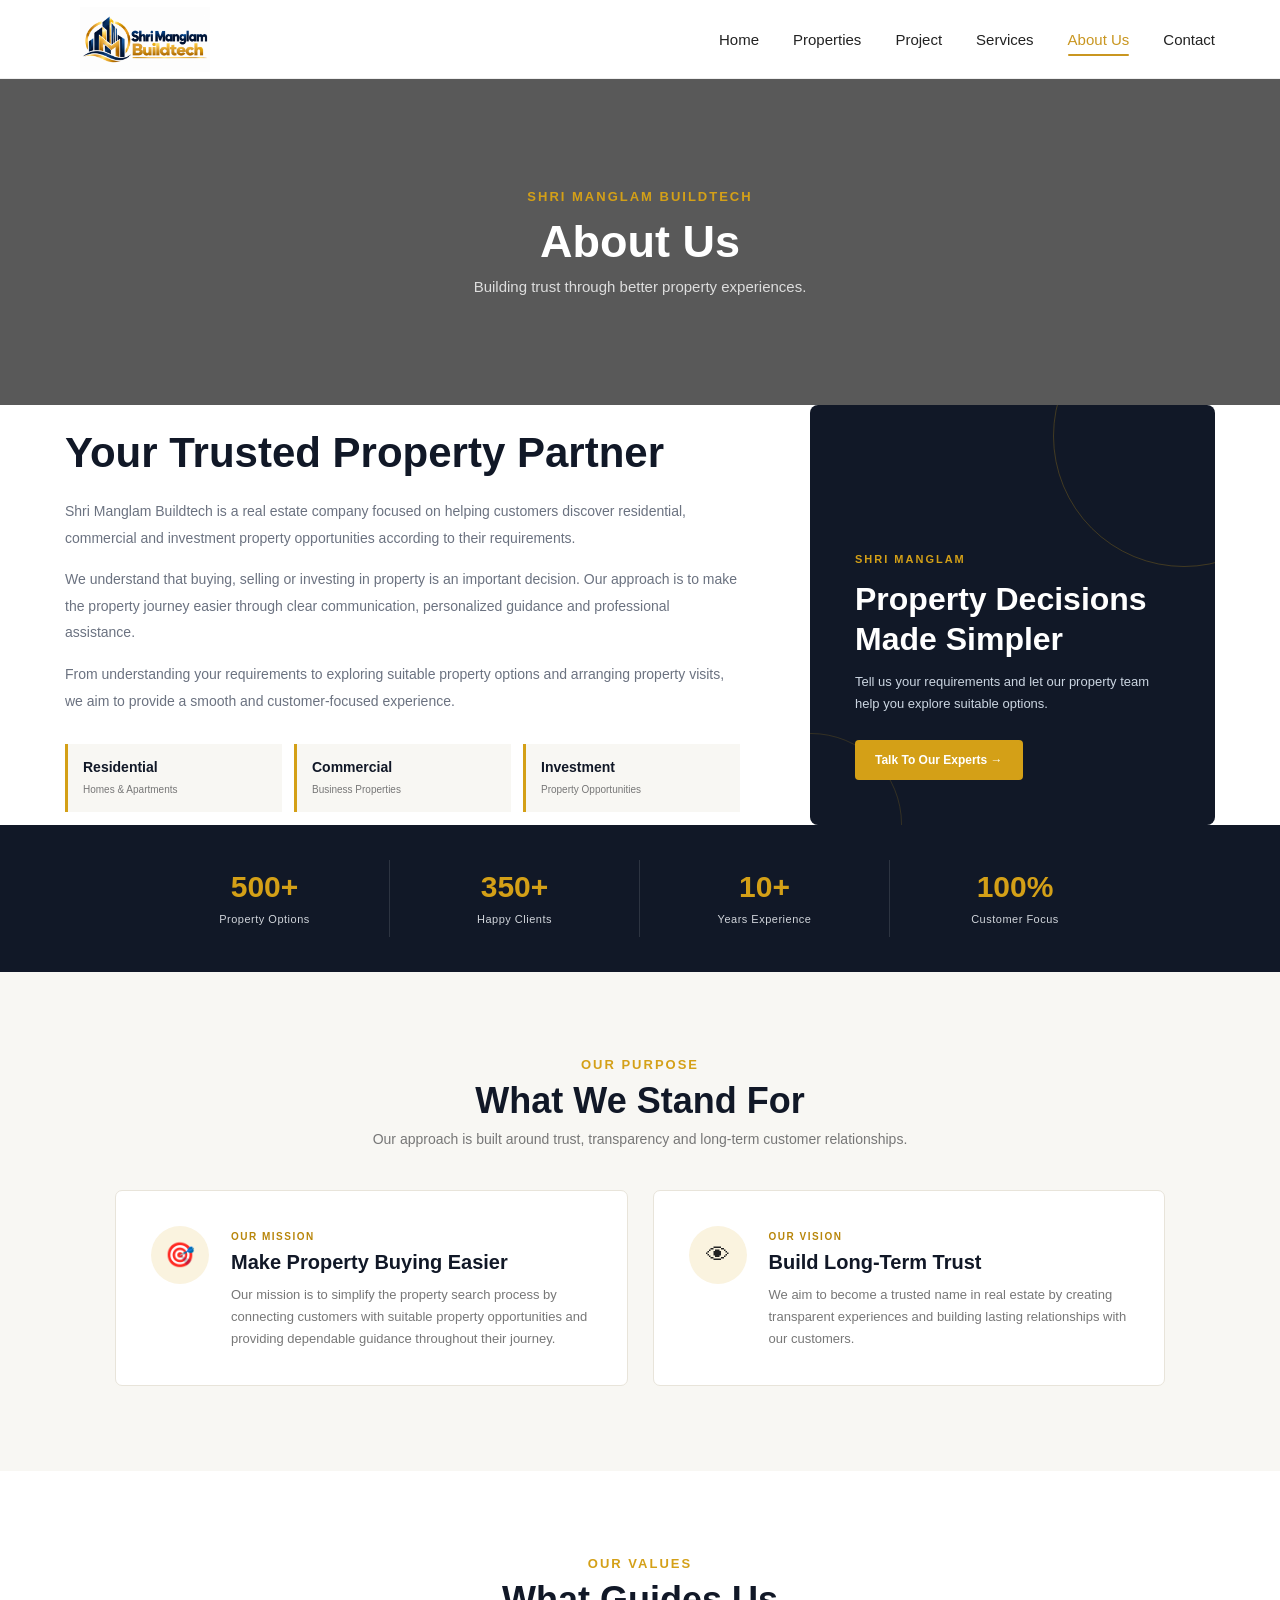
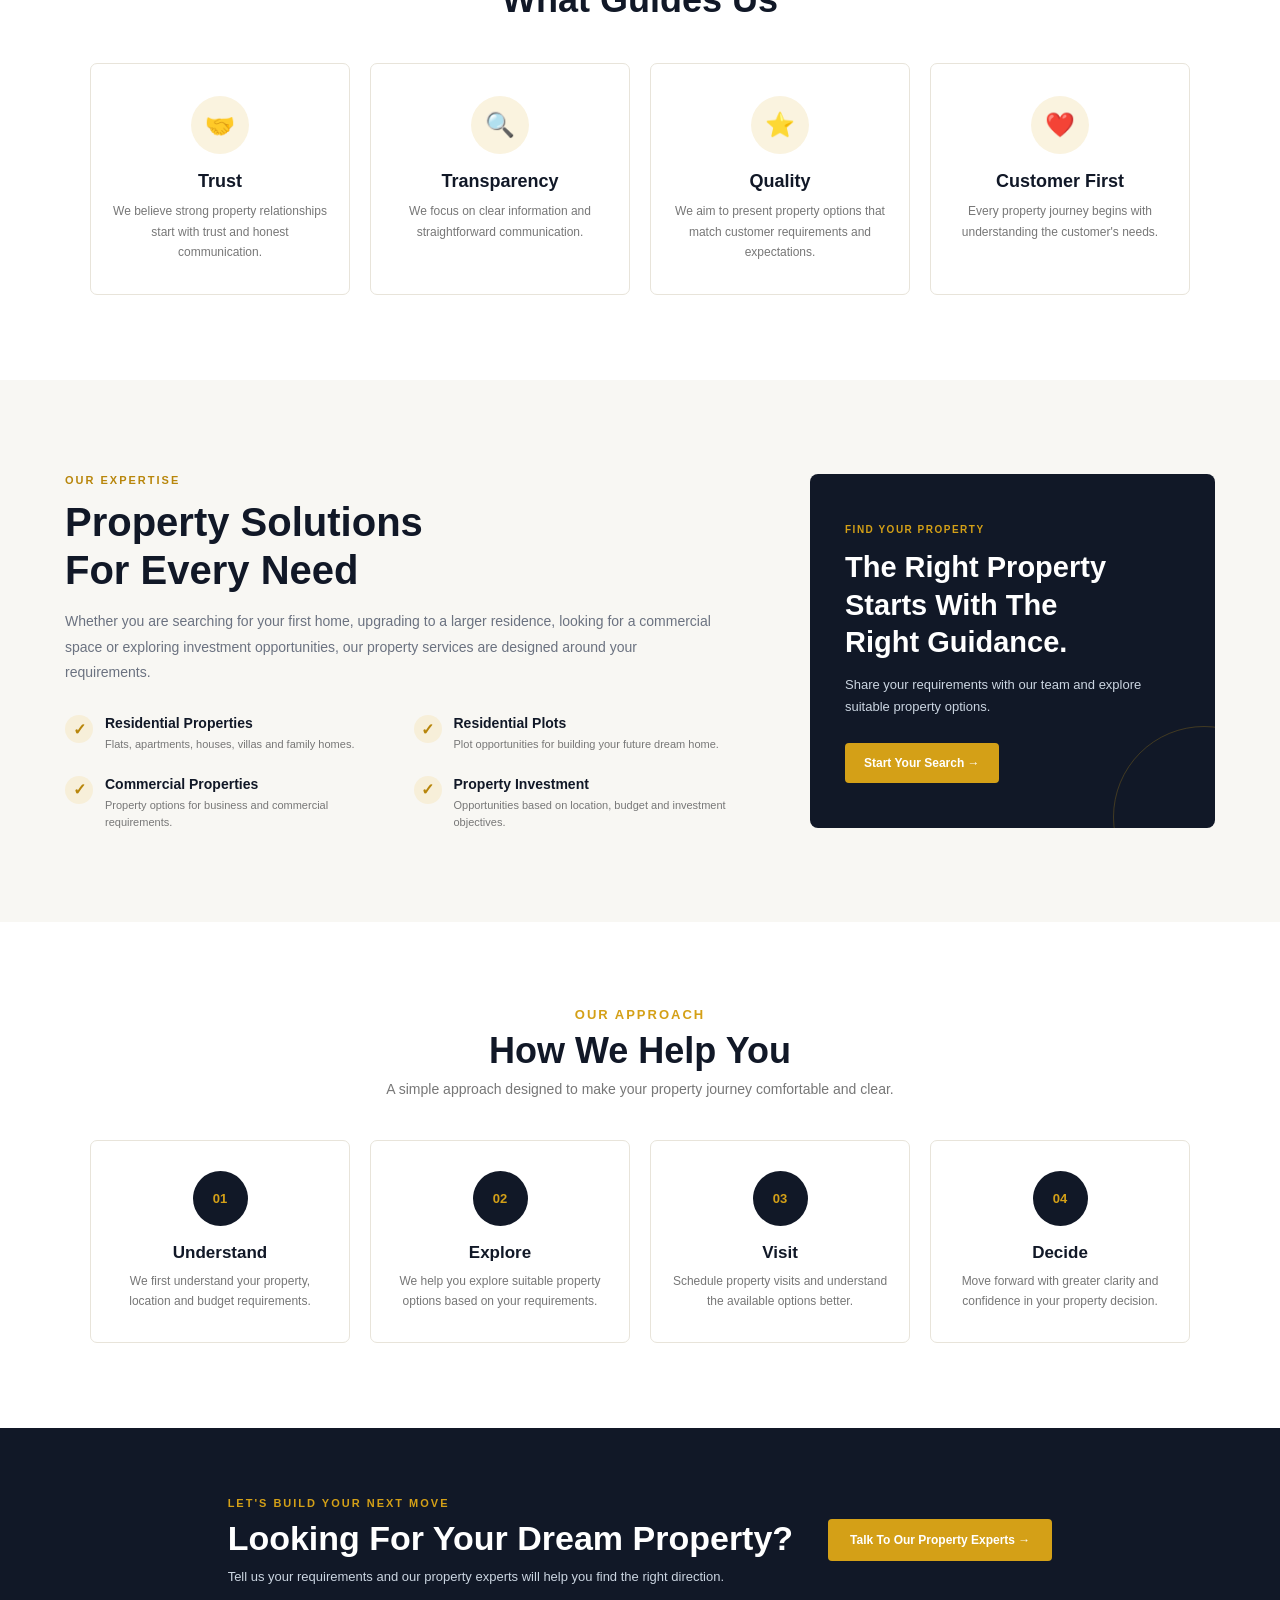
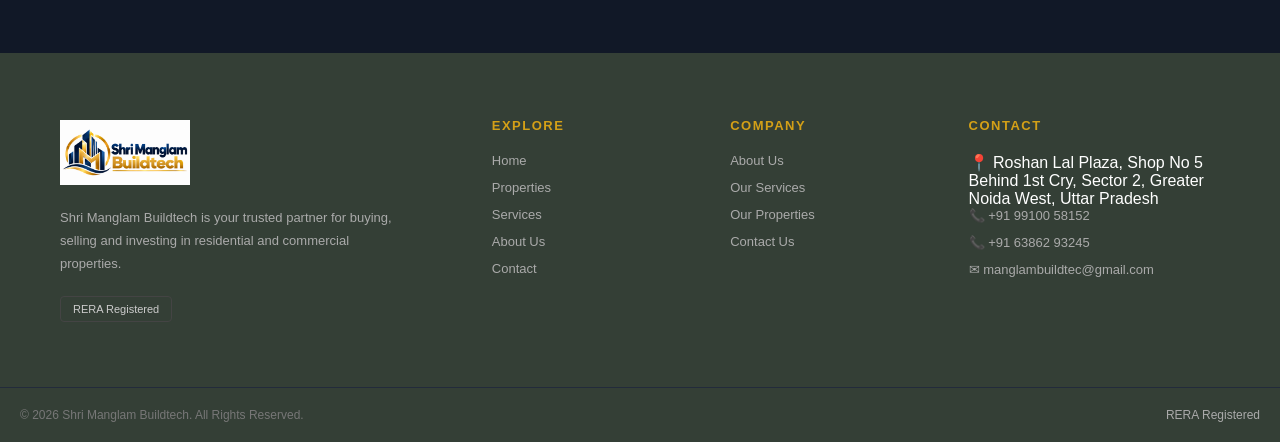
==== commit 714dfa11: "update website" ====
--- a/about.html
+++ b/about.html
@@ -36,6 +36,7 @@
                 <li>
                     <a href="properties.html">Properties</a>
                 </li>
+                <li><a href="project.html">Project</a></li>
 
                 <li>
                     <a href="services.html">Services</a>
--- a/style.css
+++ b/style.css
@@ -5387,4 +5387,7 @@
 .logo {
     width: 1000px;
     height: 500px;
+}
+.nav-links li a {
+    white-space: nowrap;
 }
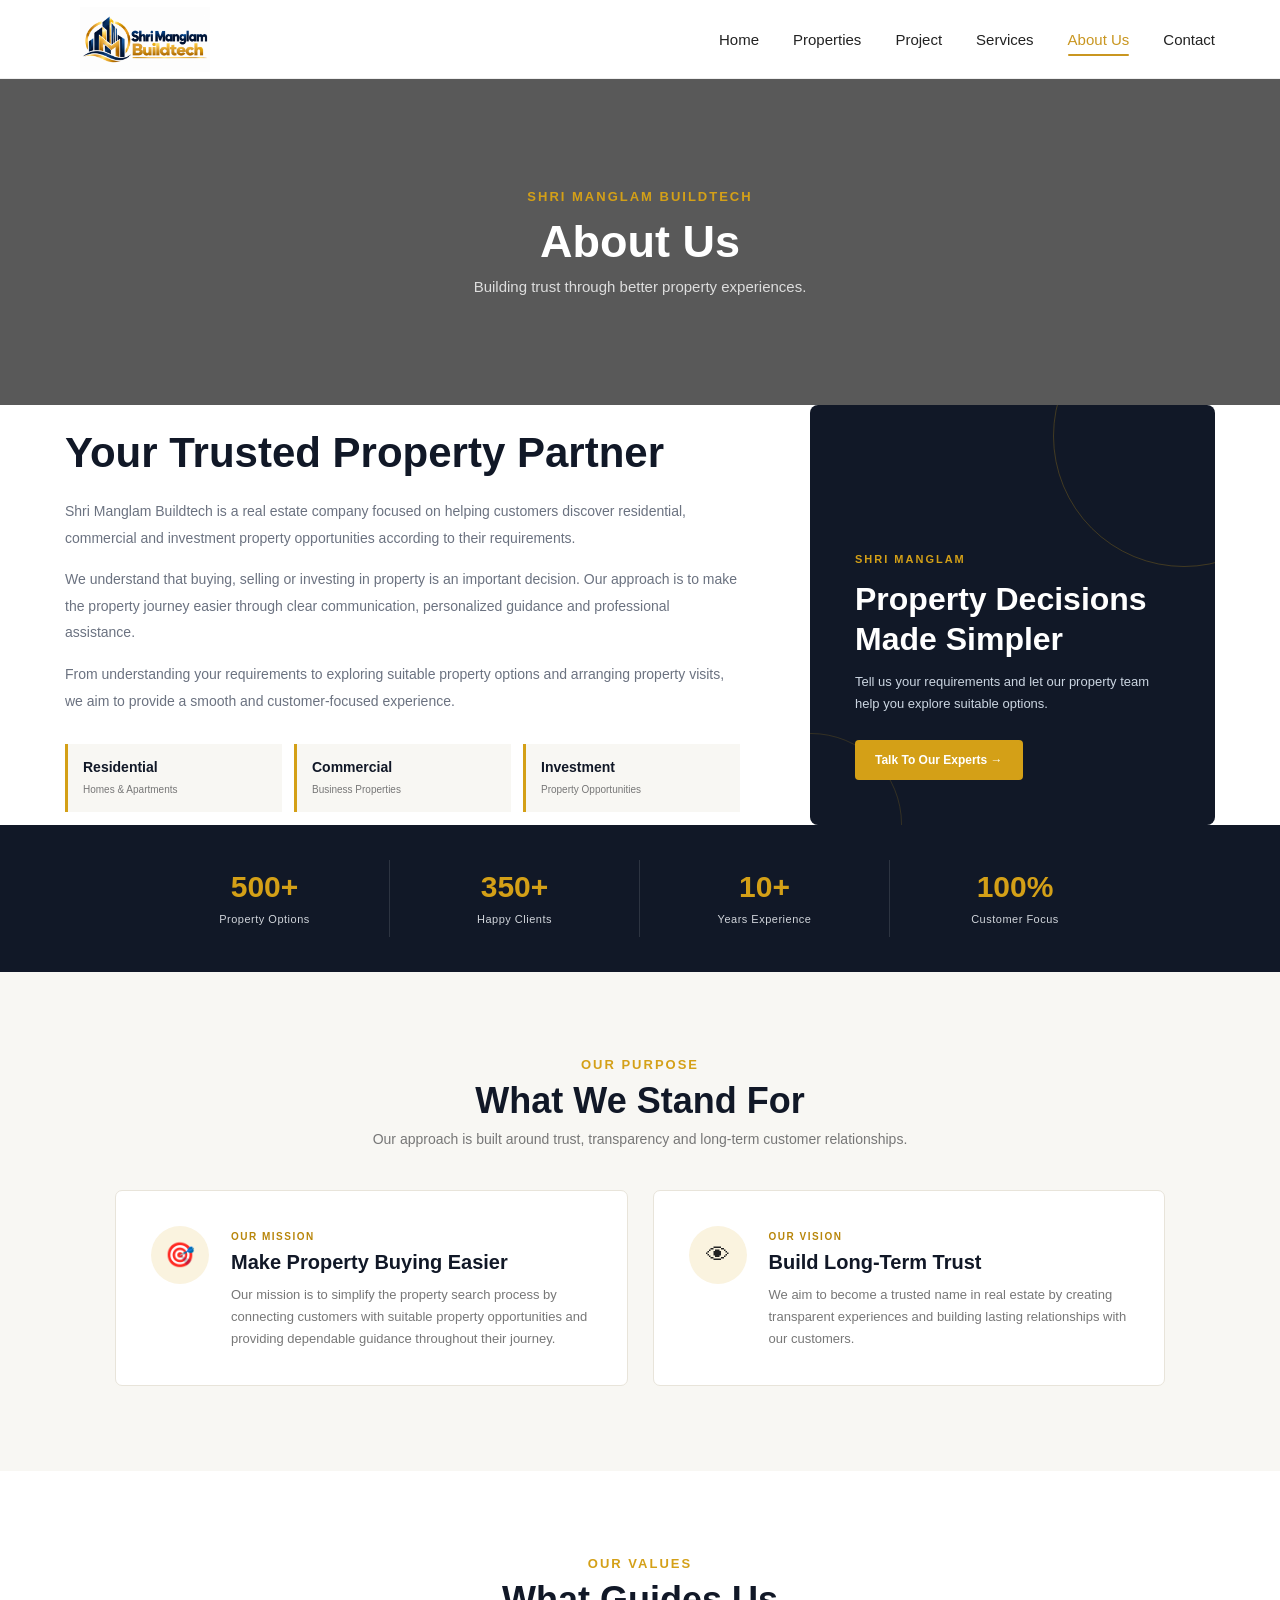
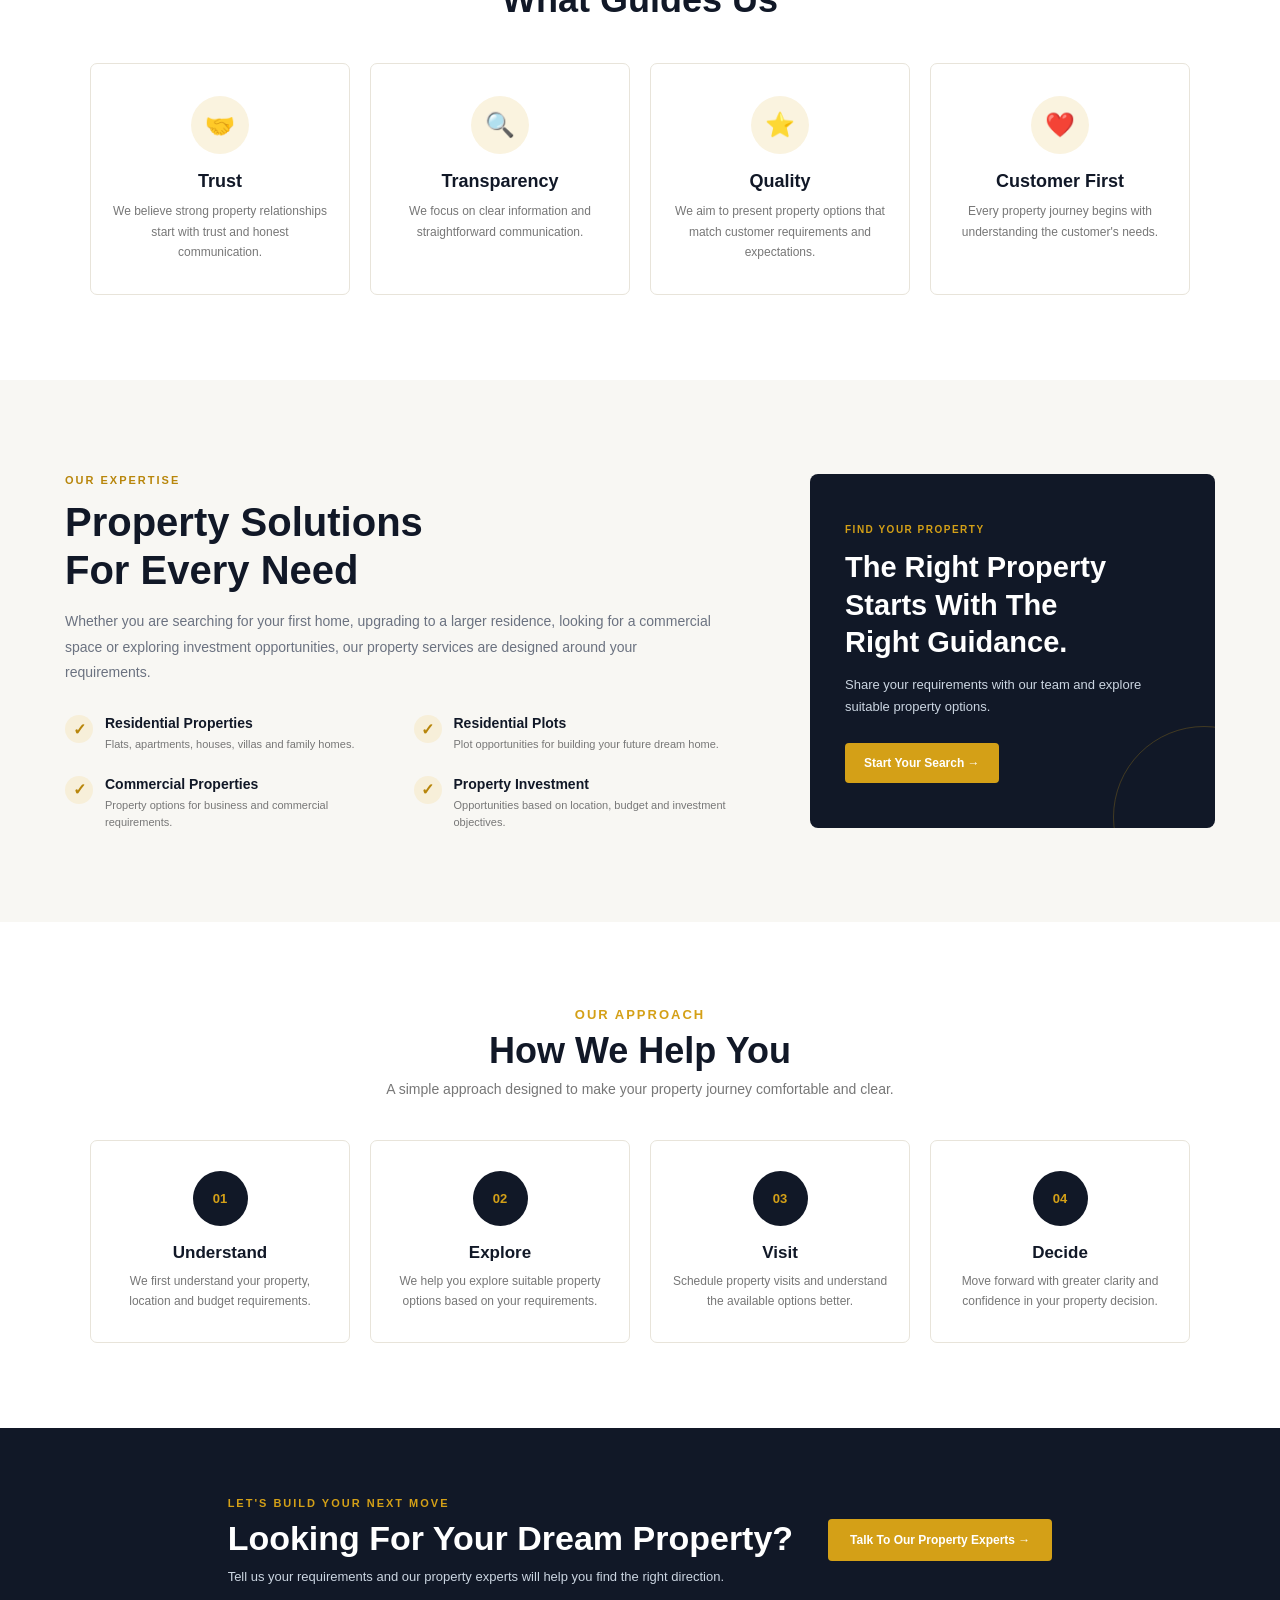
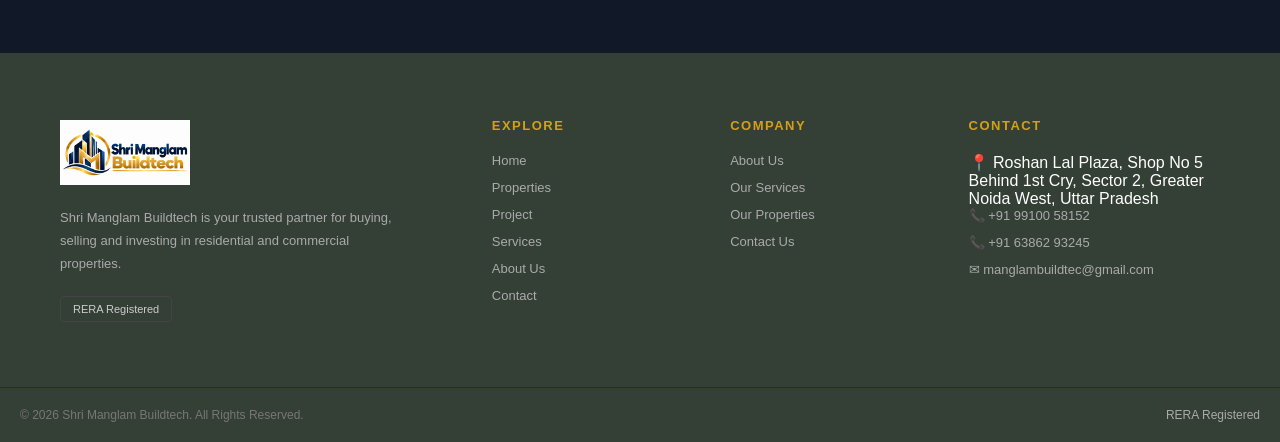
==== commit 371dbb1f: "update website changes" ====
--- a/about.html
+++ b/about.html
@@ -704,6 +704,9 @@
                 <a href="properties.html">
                     Properties
                 </a>
+                <a href="project.html">
+                    Project
+                </a>
 
                 <a href="services.html">
                     Services
--- a/style.css
+++ b/style.css
@@ -4458,7 +4458,6 @@
     }
 
 }
-```css id="k7r3pd"
 /* =====================================================
    CONTACT PAGE
 ===================================================== */
